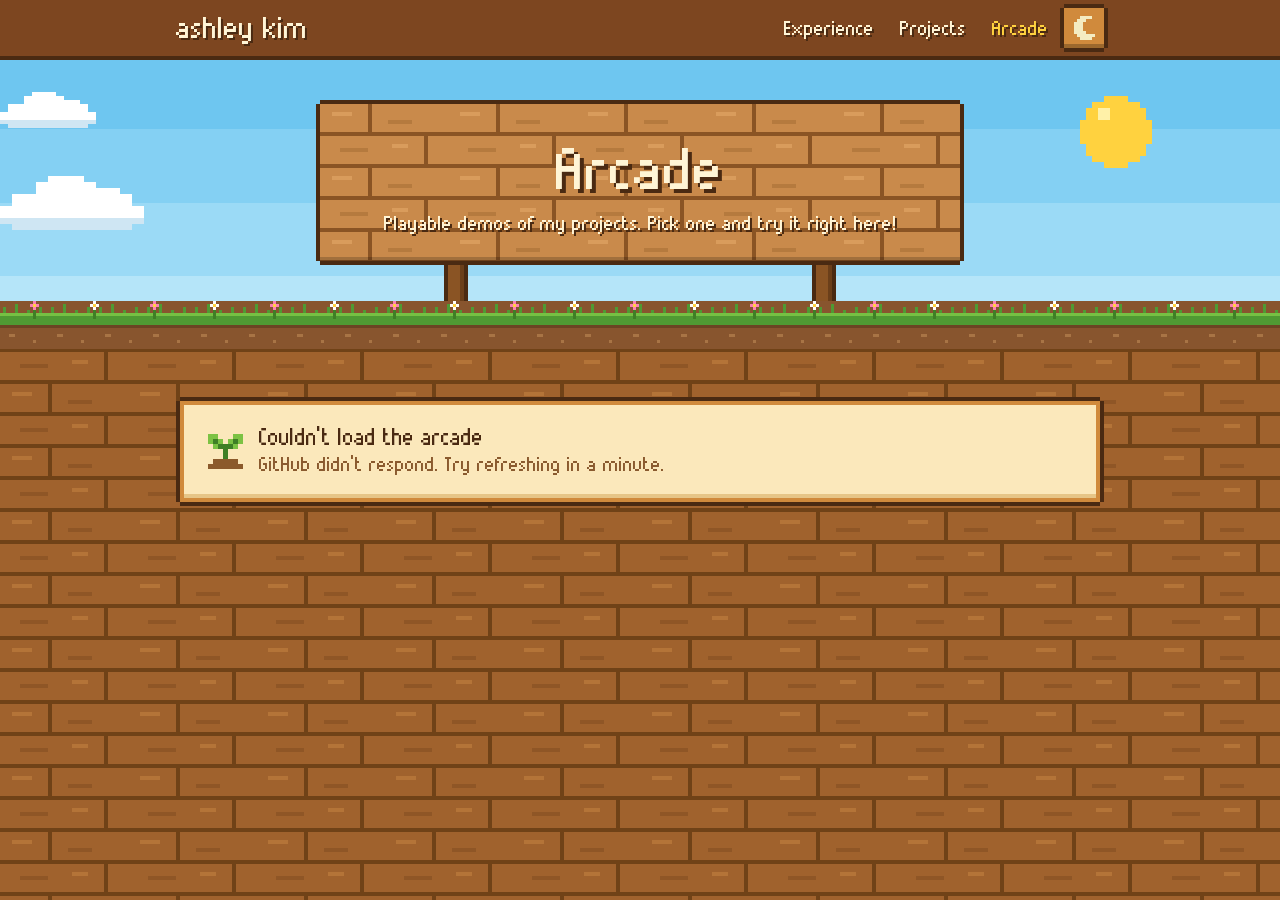
==== arcade.html @ 9846dbec "Move Arcade to its own page with demo widgets - New arcade.html: same pixel scene and background, wi" ====
<!DOCTYPE html>
<html lang="en">
<head>
    <meta charset="utf-8">
    <meta name="viewport" content="width=device-width, initial-scale=1">
    <title>Arcade - Ashley Kim</title>
    <meta name="description" content="Playable demos of Ashley Kim's projects.">
    <link rel="icon" type="image/png" href="avatar.png">
    <script>
        // Pick day/night before first paint: saved choice, else the system setting
        (function () {
            let t = null;
            try { t = localStorage.getItem("theme"); } catch (e) {}
            if (t !== "light" && t !== "dark") t = matchMedia("(prefers-color-scheme: dark)").matches ? "dark" : "light";
            document.documentElement.dataset.theme = t;
        })();
    </script>
    <link rel="stylesheet" href="style.css">
</head>

<body>
    <nav>
        <div class="wrap">
            <a class="logo" href="index.html">ashley kim</a>
            <div class="nav-links">
                <a href="index.html#experience">Experience</a>
                <a href="index.html#projects">Projects</a>
                <a href="arcade.html" aria-current="page">Arcade</a>
            </div>
            <button class="icon-btn" id="theme"></button>
        </div>
    </nav>

    <header class="hero small">
        <div class="stars" aria-hidden="true"></div>
        <div class="orb" aria-hidden="true"></div>
        <div class="cloud c1" aria-hidden="true"></div>
        <div class="cloud c2" aria-hidden="true"></div>
        <div class="wrap hero-inner">
            <div class="sign-col">
                <div class="sign">
                    <h1>Arcade</h1>
                    <p>Playable demos of my projects. Pick one and try it right here!</p>
                </div>
                <div class="posts" aria-hidden="true"></div>
            </div>
        </div>
        <div class="ground" aria-hidden="true"></div>
    </header>

    <section class="page-end">
        <div class="wrap">
            <div class="widgets" id="widgets">
                <div class="panel loading">Loading the arcade...</div>
            </div>
        </div>
    </section>

    <script src="arcade.js"></script>
    <script src="common.js"></script>
    <script>
        let DEMOS = [];
        const youtubeId = u => (String(u).match(/(?:youtube\.com\/(?:watch\?(?:.*&)?v=|embed\/|shorts\/)|youtu\.be\/)([\w-]{11})/) || [])[1];

        // What kind of widget a demo gets: set "type" in arcade.js, or it's worked out from the link
        function kindOf(d) {
            if (["embed", "youtube", "video", "image", "link"].includes(d.type)) return d.type;
            const u = String(d.url);
            if (youtubeId(u)) return "youtube";
            if (/\.(mp4|webm|ogv)([?#]|$)/i.test(u)) return "video";
            if (/\.(gif|png|jpe?g|webp)([?#]|$)/i.test(u)) return "image";
            return "embed";
        }

        const ASPECT_OK = /^\d+(\.\d+)?\s*\/\s*\d+(\.\d+)?$/;

        function stage(d, kind) {
            const url = safeUrl(String(d.url));
            const name = esc(d.title || d.repo);
            switch (kind) {
                case "image":
                    return `<img src="${esc(url)}" alt="${name} demo" loading="lazy">`;
                case "video":
                    return `<video src="${esc(url)}" controls playsinline preload="metadata"
                        ${d.image ? `poster="${esc(safeUrl(String(d.image)))}"` : ""}></video>`;
                case "link": {
                    const poster = d.image ? `style="background-image:url('${esc(encodeURI(safeUrl(String(d.image))))}')"` : "";
                    return `<a class="start" href="${esc(url)}" target="_blank" rel="noopener" ${poster}>
                        ${d.image ? "" : ICONS.bigPlay}<span class="press">Open demo</span></a>`;
                }
                case "youtube":
                    return `<iframe src="https://www.youtube-nocookie.com/embed/${youtubeId(d.url)}" title="${name} demo" loading="lazy"
                        allow="autoplay; fullscreen; picture-in-picture" allowfullscreen></iframe>`;
                default: // a web page or game
                    return `<iframe src="${esc(url)}" title="${name} demo" loading="lazy"
                        allow="autoplay; fullscreen; gamepad; clipboard-write" allowfullscreen></iframe>`;
            }
        }

        function widget(d, i) {
            const kind = kindOf(d);
            const url = safeUrl(String(d.url));
            const aspect = ASPECT_OK.test(String(d.aspect || "")) ? `style="aspect-ratio:${d.aspect}"` : "";
            const canFullscreen = kind === "embed" || kind === "youtube" || kind === "video";
            return `
                <article class="panel widget ${d.wide ? "wide" : ""}" id="${esc(d.id)}" style="--i:${i}">
                    <header class="widget-bar">
                        <h2 class="widget-title">${esc(d.title || d.repo)}</h2>
                        ${canFullscreen ? `<button class="tool" data-fullscreen title="Full screen" aria-label="Full screen">${ICONS.fullscreen}</button>` : ""}
                        <a class="tool" href="${esc(url)}" target="_blank" rel="noopener" title="Open in a new tab" aria-label="Open in a new tab">${ICONS.arrow}</a>
                    </header>
                    <div class="stage ${d.aspect ? "" : "auto-fit"}" ${aspect}>${stage(d, kind)}</div>
                    <div class="widget-body">
                        ${d.description ? `<p>${esc(d.description)}</p>` : ""}
                        ${d.repo ? `<div class="demo-actions">
                            <a class="btn" href="https://github.com/${GH_USER}/${encodeURIComponent(d.repo)}" target="_blank" rel="noopener">View code</a>
                        </div>` : ""}
                    </div>
                </article>`;
        }

        // Games hosted on this site report their height, so the widget fits the game.
        // Demos hosted elsewhere keep the default shape.
        function fitToContent(frame) {
            frame.addEventListener("load", () => {
                try {
                    const body = frame.contentDocument.body;
                    const st = frame.parentElement;
                    const fit = () => {
                        const cs = frame.contentWindow.getComputedStyle(body);
                        st.classList.add("fit");
                        frame.style.height = Math.ceil(body.getBoundingClientRect().height
                            + parseFloat(cs.marginTop) + parseFloat(cs.marginBottom)) + "px";
                    };
                    new ResizeObserver(fit).observe(body);
                    fit();
                } catch (e) { /* hosted elsewhere: can't measure it */ }
            });
        }

        function render(note) {
            const list = $("widgets");
            if (!DEMOS.length) {
                list.innerHTML = `<div class="panel demos-empty">${ICONS.sprout}<div><h3>${note ? "Couldn't load the arcade" : "Demos coming soon!"}</h3>
                    <p>${note || "Playable versions of my projects are growing here."}</p></div></div>`;
                return;
            }
            list.innerHTML = DEMOS.map(widget).join("");
            list.querySelectorAll(".stage.auto-fit > iframe").forEach(fitToContent);
            // Coming from a "Play demo" button: scroll to that demo now that it exists
            if (location.hash) {
                const target = document.getElementById(decodeURIComponent(location.hash.slice(1)));
                if (target) target.scrollIntoView();
            }
        }

        $("widgets").addEventListener("click", e => {
            const btn = e.target.closest("[data-fullscreen]");
            if (!btn) return;
            const st = btn.closest(".widget").querySelector(".stage");
            if (st.requestFullscreen) st.requestFullscreen().catch(() => {});
        });

        loadGitHub()
            .then(({ repos, pinned }) => { DEMOS = buildDemos(repos, pinned); render(); })
            .catch(() => {
                // GitHub didn't answer: still show the demos listed in arcade.js
                DEMOS = buildDemos();
                render(DEMOS.length ? "" : "GitHub didn't respond. Try refreshing in a minute.");
            });
    </script>
</body>
</html>
---- style.css ----
/* Shared styles for index.html and arcade.html */
@font-face {
    font-family: "Munro";
    src: url("munro.ttf") format("truetype");
    font-display: swap;
}

/* ---------- Palette (day) ---------- */
:root {
    --sky1: #6ec6f0; --sky2: #84d0f3; --sky3: #9bdaf6; --sky4: #b5e5f9;
    --paper: #fbe8bb; --paper-light: #fff5d6; --paper-shade: #e6c587;
    --ink: #4a2a12; --muted: #8a5a2e; --outline: #4a2a12;
    --wood-light: #d08a3c; --green: #5aa83a; --green-dark: #3f7f25; --accent: #c8453f;
    --tint: transparent; --cloud-opacity: 1; --stars: none;
    --orb: url("data:image/svg+xml,%3Csvg xmlns='http://www.w3.org/2000/svg' width='12' height='12' shape-rendering='crispEdges'%3E%3Cg fill='%23ffd23f'%3E%3Crect x='4' width='4' height='1'/%3E%3Crect x='2' y='1' width='8' height='1'/%3E%3Crect x='1' y='2' width='10' height='2'/%3E%3Crect y='4' width='12' height='4'/%3E%3Crect x='1' y='8' width='10' height='2'/%3E%3Crect x='2' y='10' width='8' height='1'/%3E%3Crect x='4' y='11' width='4' height='1'/%3E%3C/g%3E%3Crect x='3' y='2' width='2' height='2' fill='%23fff1a8'/%3E%3C/svg%3E");
    --notch: 0 -4px 0 0 var(--outline), 0 4px 0 0 var(--outline), -4px 0 0 0 var(--outline), 4px 0 0 0 var(--outline);
}
/* ---------- Palette (night) ---------- */
:root[data-theme="dark"] {
    --sky1: #141a3f; --sky2: #1b2352; --sky3: #232d66; --sky4: #2d3a7c;
    --paper: #ead3a0; --paper-light: #f3e2b8; --paper-shade: #cfae6e;
    --tint: rgba(16, 18, 52, .5); --cloud-opacity: .3; --stars: block;
    --orb: url("data:image/svg+xml,%3Csvg xmlns='http://www.w3.org/2000/svg' width='12' height='12' shape-rendering='crispEdges'%3E%3Cg fill='%23f4ecc2'%3E%3Crect x='4' width='4' height='1'/%3E%3Crect x='2' y='1' width='8' height='1'/%3E%3Crect x='1' y='2' width='10' height='2'/%3E%3Crect y='4' width='12' height='4'/%3E%3Crect x='1' y='8' width='10' height='2'/%3E%3Crect x='2' y='10' width='8' height='1'/%3E%3Crect x='4' y='11' width='4' height='1'/%3E%3C/g%3E%3Cg fill='%23d6cb98'%3E%3Crect x='6' y='3' width='2' height='2'/%3E%3Crect x='3' y='7' width='2' height='1'/%3E%3Crect x='8' y='8' width='1' height='1'/%3E%3C/g%3E%3C/svg%3E");
}

* { box-sizing: border-box; }
html { scroll-behavior: smooth; }
body {
    margin: 0; color: var(--ink);
    font: 20px/1.35 Munro, monospace;
    -webkit-font-smoothing: none; font-smooth: never;
    background-color: #a0622d;
    background-image:
        linear-gradient(var(--tint), var(--tint)),
        url("data:image/svg+xml,%3Csvg xmlns='http://www.w3.org/2000/svg' width='32' height='16' shape-rendering='crispEdges'%3E%3Crect width='32' height='16' fill='%23a0622d'/%3E%3Cg fill='%23704217'%3E%3Crect y='7' width='32' height='1'/%3E%3Crect y='15' width='32' height='1'/%3E%3Crect x='12' width='1' height='7'/%3E%3Crect x='26' y='8' width='1' height='7'/%3E%3C/g%3E%3Cg fill='%23b47438'%3E%3Crect x='3' y='2' width='5' height='1'/%3E%3Crect x='18' y='10' width='4' height='1'/%3E%3C/g%3E%3Cg fill='%238f5626'%3E%3Crect x='17' y='4' width='6' height='1'/%3E%3Crect x='5' y='11' width='7' height='1'/%3E%3C/g%3E%3C/svg%3E");
    background-size: auto, 128px 64px;
    image-rendering: pixelated;
}
a { color: inherit; }
::selection { background: var(--green); color: var(--paper-light); }
:focus-visible { outline: 4px solid #ffd23f; outline-offset: 4px; }
.wrap { max-width: 960px; margin: 0 auto; padding: 0 16px; }
h1, h2, h3 { font-weight: normal; margin: 0; line-height: 1.1; }
.px { display: inline-block; vertical-align: middle; flex: none; }

/* ---------- Shared pixel pieces ---------- */
.panel {
    background: var(--paper); border: 4px solid var(--wood-light); margin: 4px;
    box-shadow: inset 0 -4px 0 var(--paper-shade), var(--notch);
}
.btn {
    display: inline-flex; align-items: center; gap: 8px; padding: 6px 16px 10px; margin: 4px;
    font: 20px Munro, monospace; color: var(--paper-light); text-decoration: none; cursor: pointer;
    background: var(--wood-light); border: 0; text-shadow: 2px 2px 0 var(--outline);
    box-shadow: inset 0 -4px 0 rgba(0, 0, 0, .25), var(--notch);
    transition: transform .1s steps(2);
}
.btn:hover { transform: translateY(-2px); }
.btn:active { transform: translateY(2px); box-shadow: var(--notch); }
.btn.primary { background: var(--green); }

/* ---------- Nav ---------- */
nav {
    position: sticky; top: 0; z-index: 10; color: var(--paper-light);
    background: #7d4620; box-shadow: 0 4px 0 var(--outline);
}
nav .wrap { display: flex; align-items: center; gap: 16px; height: 56px; }
.logo { text-decoration: none; margin-right: auto; font-size: 30px; text-shadow: 2px 2px 0 var(--outline); }
.nav-links a { text-decoration: none; margin-left: 20px; text-shadow: 2px 2px 0 var(--outline); }
.nav-links a:hover { color: #ffd23f; }
.icon-btn {
    width: 40px; height: 40px; display: grid; place-items: center; cursor: pointer; padding: 0;
    background: var(--wood-light); border: 0; box-shadow: inset 0 -4px 0 rgba(0, 0, 0, .25), var(--notch);
}
.icon-btn:active { transform: translateY(2px); }
@media (max-width: 520px) { .nav-links { display: none; } }

/* ---------- Hero scene ---------- */
.hero {
    position: relative; overflow: hidden;
    background: linear-gradient(var(--sky1) 0 25%, var(--sky2) 25% 50%, var(--sky3) 50% 75%, var(--sky4) 75%);
}
.stars {
    display: var(--stars); position: absolute; inset: 0;
    background: url("data:image/svg+xml,%3Csvg xmlns='http://www.w3.org/2000/svg' width='100' height='60' shape-rendering='crispEdges'%3E%3Cg fill='%23fff6c4'%3E%3Crect x='10' y='8' width='1' height='1'/%3E%3Crect x='37' y='22' width='1' height='1'/%3E%3Crect x='62' y='5' width='1' height='1'/%3E%3Crect x='85' y='30' width='1' height='1'/%3E%3Crect x='20' y='45' width='1' height='1'/%3E%3Crect x='55' y='40' width='1' height='1'/%3E%3Crect x='78' y='12' width='1' height='1'/%3E%3Crect x='5' y='30' width='1' height='1'/%3E%3Crect x='45' y='33' width='1' height='1'/%3E%3C/g%3E%3C/svg%3E") 0 0 / 300px 180px;
    animation: twinkle 2.4s steps(1) infinite;
}
@keyframes twinkle { 50% { opacity: .55; } }
.orb {
    position: absolute; top: 40px; right: 10%; width: 72px; height: 72px;
    background: var(--orb) center / contain no-repeat;
}
.cloud {
    position: absolute; left: 0; width: 96px; height: 40px; opacity: var(--cloud-opacity);
    background: url("data:image/svg+xml,%3Csvg xmlns='http://www.w3.org/2000/svg' width='24' height='10' shape-rendering='crispEdges'%3E%3Cg fill='white'%3E%3Crect x='8' width='6' height='1'/%3E%3Crect x='6' y='1' width='10' height='2'/%3E%3Crect x='15' y='2' width='5' height='2'/%3E%3Crect x='2' y='3' width='20' height='3'/%3E%3Crect y='5' width='24' height='2'/%3E%3C/g%3E%3Cg fill='%23cfe6f3'%3E%3Crect y='7' width='24' height='1'/%3E%3Crect x='2' y='8' width='20' height='1'/%3E%3C/g%3E%3C/svg%3E") center / contain no-repeat;
    animation: drift linear infinite;
}
.cloud.c1 { top: 36px; animation-duration: 70s; animation-delay: -20s; }
.cloud.c2 { top: 120px; width: 144px; height: 60px; animation-duration: 95s; animation-delay: -60s; }
.cloud.c3 { top: 200px; width: 72px; height: 30px; animation-duration: 80s; animation-delay: -45s; }
@keyframes drift { from { transform: translateX(-160px); } to { transform: translateX(100vw); } }

.hero-inner { position: relative; padding-top: 72px; display: flex; flex-direction: column; align-items: center; }
.sign {
    width: min(100%, 640px); padding: 24px; text-align: center; color: var(--paper-light);
    background-color: #c98a4b;
    background-image: url("data:image/svg+xml,%3Csvg xmlns='http://www.w3.org/2000/svg' width='32' height='16' shape-rendering='crispEdges'%3E%3Crect width='32' height='16' fill='%23c98a4b'/%3E%3Cg fill='%238a5424'%3E%3Crect y='7' width='32' height='1'/%3E%3Crect y='15' width='32' height='1'/%3E%3Crect x='12' width='1' height='7'/%3E%3Crect x='26' y='8' width='1' height='7'/%3E%3C/g%3E%3Cg fill='%23d99c5c'%3E%3Crect x='3' y='2' width='5' height='1'/%3E%3Crect x='18' y='10' width='4' height='1'/%3E%3C/g%3E%3Cg fill='%23b57a3e'%3E%3Crect x='17' y='4' width='6' height='1'/%3E%3Crect x='5' y='11' width='7' height='1'/%3E%3C/g%3E%3C/svg%3E");
    background-size: 128px 64px;
    box-shadow: inset 0 -4px 0 rgba(0, 0, 0, .2), var(--notch);
    text-shadow: 2px 2px 0 var(--outline);
}
.sign .eyebrow { color: #ffe9a8; }
.sign h1 { font-size: 60px; margin: 8px 0 20px; text-shadow: 4px 4px 0 var(--outline); }
.sign .btns { display: flex; flex-wrap: wrap; justify-content: center; gap: 8px; text-shadow: none; }
@media (max-width: 520px) { .sign h1 { font-size: 40px; } }
.scene { position: relative; z-index: 1; display: flex; align-items: flex-end; justify-content: center; gap: 16px; width: 100%; }
.sign-col { display: flex; flex-direction: column; align-items: center; width: min(100%, 640px); }
.hero-avatar {
    display: block; width: 250px; height: 250px; flex: none; margin-bottom: -16px;
    image-rendering: pixelated; cursor: pointer;
}
.hero-avatar:hover { animation: hop .4s steps(4); }
@keyframes hop { 50% { transform: translateY(-16px); } }
.posts { position: relative; width: 100%; height: 48px; }
@media (max-width: 860px) {
    .posts { height: 160px; }
    .hero-avatar {
        position: absolute; left: 50%; bottom: 0; width: 160px; height: 160px;
        translate: -50% 0; margin-bottom: -12px;
    }
}
.posts::before, .posts::after {
    content: ""; position: absolute; top: 4px; bottom: 0; width: 16px;
    background: #8a5424; box-shadow: inset -4px 0 0 #6b3f1a, var(--notch);
}
.posts::before { left: 20%; }
.posts::after { right: 20%; }
.ground {
    position: relative; height: 48px;
    background-color: #88552e;
    background-image:
        url("data:image/svg+xml,%3Csvg xmlns='http://www.w3.org/2000/svg' width='40' height='16' shape-rendering='crispEdges'%3E%3Crect x='11' y='3' width='1' height='3' fill='%233f7f25'/%3E%3Cg fill='%23ff7eb6'%3E%3Crect x='10' y='1' width='1' height='1'/%3E%3Crect x='12' y='1' width='1' height='1'/%3E%3Crect x='11' y='0' width='1' height='1'/%3E%3Crect x='11' y='2' width='1' height='1'/%3E%3C/g%3E%3Crect x='11' y='1' width='1' height='1' fill='%23ffd23f'/%3E%3Crect x='31' y='3' width='1' height='3' fill='%233f7f25'/%3E%3Cg fill='%23ffffff'%3E%3Crect x='30' y='1' width='1' height='1'/%3E%3Crect x='32' y='1' width='1' height='1'/%3E%3Crect x='31' y='0' width='1' height='1'/%3E%3Crect x='31' y='2' width='1' height='1'/%3E%3C/g%3E%3Crect x='31' y='1' width='1' height='1' fill='%23ffd23f'/%3E%3C/svg%3E"),
        url("data:image/svg+xml,%3Csvg xmlns='http://www.w3.org/2000/svg' width='16' height='16' shape-rendering='crispEdges'%3E%3Crect y='6' width='16' height='10' fill='%2388552e'/%3E%3Cg fill='%234f9a33'%3E%3Crect y='4' width='16' height='4'/%3E%3Crect x='1' y='2' width='1' height='2'/%3E%3Crect x='5' y='1' width='1' height='3'/%3E%3Crect x='9' y='3' width='1' height='1'/%3E%3Crect x='13' y='2' width='1' height='2'/%3E%3C/g%3E%3Crect y='4' width='16' height='1' fill='%2376c043'/%3E%3Crect y='8' width='16' height='1' fill='%236b4423'/%3E%3Cg fill='%23a87445'%3E%3Crect x='3' y='11' width='2' height='1'/%3E%3Crect x='11' y='13' width='1' height='1'/%3E%3C/g%3E%3C/svg%3E");
    background-size: 120px 48px, 48px 48px;
    background-repeat: repeat-x;
    box-shadow: 0 4px 0 var(--outline);
}

/* ---------- Sections ---------- */
section { padding: 48px 0 16px; scroll-margin-top: 64px; }
.page-end { padding-bottom: 96px; }
section h2 {
    display: inline-block; font-size: 30px; padding: 4px 20px 8px; margin: 0 4px 20px;
    color: var(--paper-light); background: var(--wood-light); text-shadow: 2px 2px 0 var(--outline);
    box-shadow: inset 0 -4px 0 rgba(0, 0, 0, .25), var(--notch);
}

/* Experience journal */
.journal { padding: 20px 24px; }
.journal ul { list-style: none; margin: 0; padding: 0; }
.journal li { display: flex; gap: 16px; align-items: flex-start; padding: 12px 0; }
.journal li + li { border-top: 4px dotted var(--paper-shade); }
.journal h3 { font-size: 30px; }
.journal p { margin: 0; color: var(--muted); }

/* GitHub player card */
.gh-profile { display: flex; flex-wrap: wrap; align-items: center; gap: 20px; padding: 16px 20px; margin-bottom: 20px; }
.gh-profile[hidden] { display: none; }
.avatar {
    width: 80px; height: 80px; image-rendering: pixelated; display: block;
    border: 4px solid var(--paper-light); box-shadow: var(--notch);
}
.gh-who { flex: 1 1 200px; }
.gh-who a { font-size: 30px; text-decoration: none; }
.gh-who a:hover { color: var(--accent); }
.gh-who p { margin: 0; color: var(--muted); }
.stats { display: flex; flex-wrap: wrap; gap: 20px; }
.stat { display: flex; align-items: center; gap: 8px; }
.stat strong { font-weight: normal; font-size: 30px; display: block; line-height: 1; }
.stat span { color: var(--muted); }

/* Language energy bar */
.lang-bar {
    display: flex; gap: 4px; height: 24px; padding: 4px; margin: 4px 4px 20px;
    background: var(--outline); box-shadow: var(--notch);
}
.lang-bar button {
    border: 0; padding: 0; cursor: pointer; min-width: 8px; background: var(--c);
    box-shadow: inset 0 -4px 0 rgba(0, 0, 0, .25), inset 0 4px 0 rgba(255, 255, 255, .25);
}
.lang-bar.filtering button:not(.on) { opacity: .3; }

/* Controls */
.controls { display: flex; flex-wrap: wrap; gap: 12px; align-items: center; margin-bottom: 20px; }
.chips { display: flex; flex-wrap: wrap; gap: 8px; flex: 1 1 100%; }
.chip { font-size: 20px; padding: 4px 12px 8px; }
.chip[aria-pressed="true"] { background: var(--green); }
.chip small { font-size: 20px; color: #ffe9a8; }
.swatch { width: 12px; height: 12px; background: var(--c, #8b8b8b); box-shadow: 0 0 0 2px var(--outline); display: inline-block; }
.search, .sort {
    height: 44px; margin: 4px; padding: 0 12px; border: 0; border-radius: 0;
    font: 20px Munro, monospace; color: var(--ink); background-color: var(--paper-light);
    box-shadow: inset 0 4px 0 var(--paper-shade), var(--notch);
}
.search { flex: 1 1 220px; min-width: 0; }
.search::placeholder { color: var(--muted); }
.sort {
    appearance: none; -webkit-appearance: none; padding-right: 36px; cursor: pointer;
    background-image: url("data:image/svg+xml,%3Csvg xmlns='http://www.w3.org/2000/svg' width='5' height='3' shape-rendering='crispEdges'%3E%3Cg fill='%234a2a12'%3E%3Crect width='5' height='1'/%3E%3Crect x='1' y='1' width='3' height='1'/%3E%3Crect x='2' y='2' width='1' height='1'/%3E%3C/g%3E%3C/svg%3E");
    background-repeat: no-repeat; background-position: right 12px center; background-size: 15px 9px;
}

/* Project cards */
.repos { display: grid; grid-template-columns: repeat(auto-fill, minmax(260px, 1fr)); gap: 16px; }
.repo {
    position: relative; display: flex; flex-direction: column; padding: 14px 16px; text-decoration: none;
    transition: transform .12s steps(2), background-color .12s steps(2);
    animation: pop .3s steps(3) both; animation-delay: calc(var(--i) * 60ms);
}
.repo:hover { transform: translateY(-4px); background-color: var(--paper-light); }
.repo.pinned { border-color: #e8b84a; }
.pin-badge {
    align-self: flex-start; display: inline-flex; align-items: center; gap: 6px;
    margin: -4px 0 8px; color: var(--accent);
}
.repo-top { display: flex; justify-content: space-between; gap: 8px; align-items: flex-start; }
.repo-name { font-size: 30px; line-height: 1; color: var(--accent); word-break: break-word; text-decoration: none; }
.repo-name::after { content: ""; position: absolute; inset: 0; } /* whole card opens the repo */
.repo .play { position: relative; z-index: 1; align-self: flex-start; margin: 0 4px 12px; padding: 4px 12px 8px; }

.repo:hover .repo-top .px { transform: translate(3px, -3px); color: var(--accent); }
.desc { color: var(--ink); margin: 8px 0 12px; flex: 1; }
.desc.none { color: var(--muted); }
.topics { display: flex; flex-wrap: wrap; gap: 8px; margin: 0 0 12px 4px; }
.topics span { padding: 0 8px 2px; color: var(--paper-light); background: var(--green-dark); box-shadow: var(--notch); }
.meta { display: flex; flex-wrap: wrap; gap: 6px 16px; color: var(--muted); align-items: center; }
.meta span { display: inline-flex; align-items: center; gap: 8px; }
@keyframes pop { from { opacity: 0; transform: translateY(12px); } }

.more { display: flex; margin: 28px auto 0; }
.more[hidden] { display: none; }
.empty, .error { grid-column: 1 / -1; text-align: center; padding: 24px; }
.loading { grid-column: 1 / -1; text-align: center; padding: 24px; animation: blink 1s steps(1) infinite; }
@keyframes blink { 50% { opacity: .4; } }

@media (prefers-reduced-motion: reduce) {
    *, *::before, *::after { animation: none !important; transition: none !important; scroll-behavior: auto !important; }
}

/* ---------- Nav: current page ---------- */
.nav-links a[aria-current="page"] { color: #ffd23f; }

/* ---------- Small hero (arcade page) ---------- */
.hero.small .hero-inner { padding-top: 48px; }
.hero.small .sign h1 { margin-bottom: 8px; }
.hero.small .sign p { margin: 0; }
.hero.small .posts { height: 40px; }

/* ---------- Arcade widgets ---------- */
.widgets { display: grid; grid-template-columns: repeat(auto-fit, minmax(min(100%, 440px), 1fr)); gap: 20px; }
.widget {
    display: flex; flex-direction: column; padding: 0; scroll-margin-top: 88px;
    animation: pop .3s steps(3) both; animation-delay: calc(var(--i) * 60ms);
}
.widget.wide { grid-column: 1 / -1; }
.widget:target { border-color: #ffd23f; animation: flash .8s steps(1) 3; }
@keyframes flash { 50% { border-color: var(--wood-light); } }
.widget-bar {
    display: flex; align-items: center; gap: 4px; padding: 4px 4px 8px 12px;
    background: var(--wood-light); color: var(--paper-light); text-shadow: 2px 2px 0 var(--outline);
    box-shadow: inset 0 -4px 0 rgba(0, 0, 0, .2);
}
.widget-title {
    flex: 1; min-width: 0; font-size: 30px; line-height: 1; overflow-wrap: anywhere;
    display: block; margin: 0; padding: 0; background: none; box-shadow: none; color: inherit;
}
.tool {
    width: 36px; height: 36px; margin: 4px; padding: 0; display: grid; place-items: center; flex: none;
    color: var(--paper-light); background: #a8692c; border: 0; cursor: pointer; text-decoration: none;
    box-shadow: inset 0 -4px 0 rgba(0, 0, 0, .25), var(--notch);
}
.tool:hover { color: #ffd23f; }
.tool:active { transform: translateY(2px); }
.stage {
    position: relative; overflow: hidden; aspect-ratio: 16 / 9; margin: 16px 16px 0;
    background: #241b33; box-shadow: var(--notch);
}
.stage > iframe, .stage > video, .stage > img {
    position: absolute; inset: 0; width: 100%; height: 100%; border: 0; display: block;
}
.stage > img, .stage > video { object-fit: contain; background: #241b33; }
.stage:fullscreen { margin: 0; aspect-ratio: auto; box-shadow: none; }
.stage.fit { aspect-ratio: auto; }
.stage.fit > iframe { position: static; }
.stage:fullscreen > iframe { position: absolute; height: 100% !important; }
.start {
    position: absolute; inset: 0; width: 100%; padding: 0; border: 0; cursor: pointer;
    display: grid; place-content: center; justify-items: center; gap: 12px; text-decoration: none;
    color: #fff5d6; font: 30px Munro, monospace; text-shadow: 2px 2px 0 #000;
    background: #241b33 center / cover no-repeat;
}
.start::before { content: ""; position: absolute; inset: 0; background: rgba(20, 14, 30, .45); }
.start > * { position: relative; }
.start .px { transition: transform .12s steps(2); }
.start:hover .px { transform: translateY(-4px); }
.press { animation: blink 1s steps(1) infinite; }
.widget-body { padding: 12px 16px 16px; display: flex; flex-direction: column; flex: 1; }
.widget-body p { margin: 0 0 8px; flex: 1; }
.widget-body .demo-actions { display: flex; flex-wrap: wrap; gap: 8px; }
.demos-empty { grid-column: 1 / -1; display: flex; align-items: center; gap: 16px; padding: 20px 24px; }
.demos-empty p { margin: 0; color: var(--muted); }
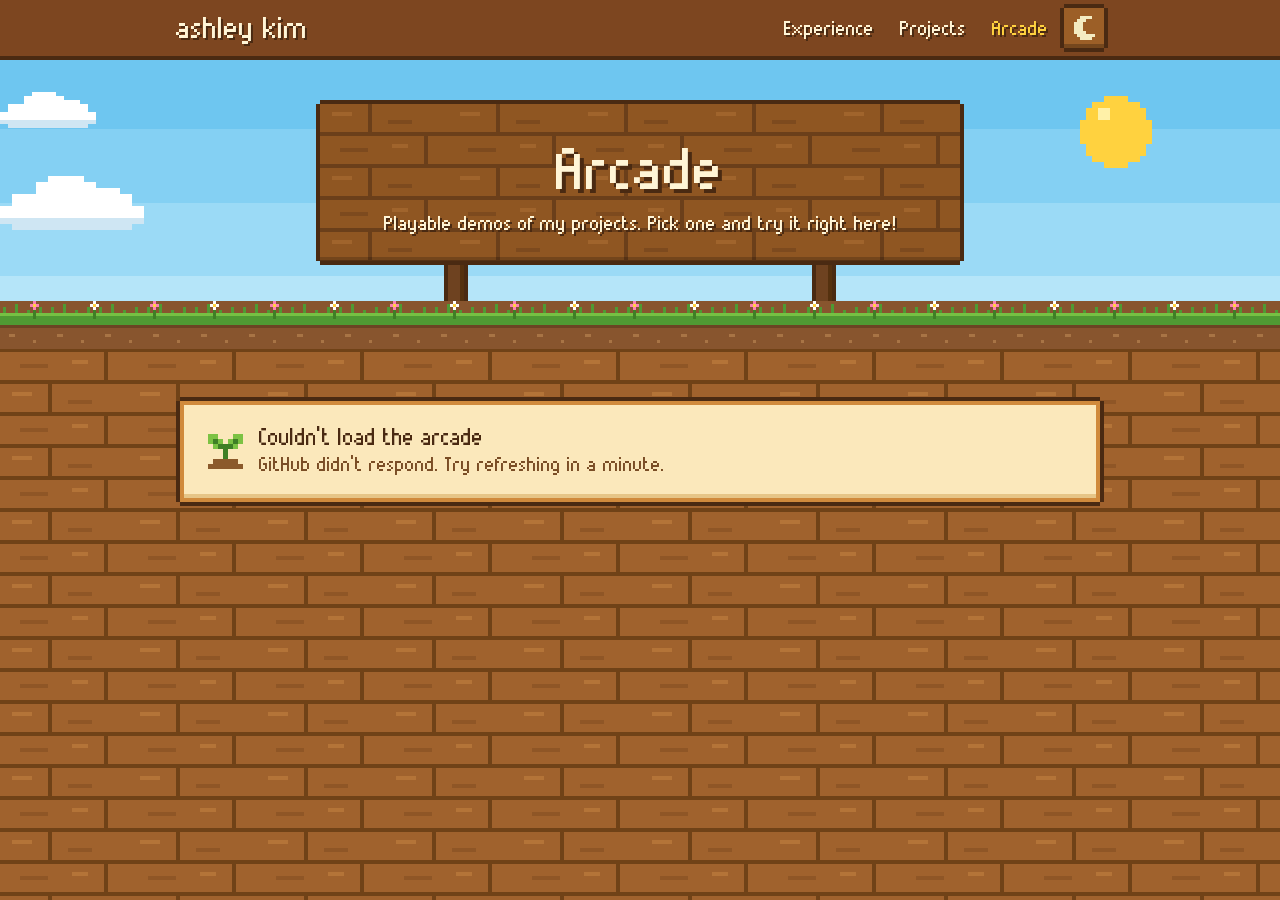
==== commit 31d59d57: "Apply site review: simpler projects, phone menu, contrast, previews - Projects: hand-picked grid of " ====
--- a/arcade.html
+++ b/arcade.html
@@ -6,6 +6,17 @@
     <title>Arcade - Ashley Kim</title>
     <meta name="description" content="Playable demos of Ashley Kim's projects.">
     <link rel="icon" type="image/png" href="avatar.png">
+    <!-- Link preview card (LinkedIn, Discord, iMessage, ...) -->
+    <meta property="og:type" content="website">
+    <meta property="og:site_name" content="Ashley Kim">
+    <meta property="og:title" content="Arcade - Ashley Kim">
+    <meta property="og:description" content="Playable demos of Ashley Kim's projects, right in the browser.">
+    <meta property="og:url" content="https://ashleykimm.github.io/arcade">
+    <meta property="og:image" content="https://ashleykimm.github.io/images/og-card.png">
+    <meta property="og:image:width" content="1200">
+    <meta property="og:image:height" content="630">
+    <meta property="og:image:alt" content="Pixel-art Ashley next to a wooden sign reading Ashley Kim">
+    <meta name="twitter:card" content="summary_large_image">
     <script>
         // Pick day/night before first paint: saved choice, else the system setting
         (function () {
@@ -21,12 +32,13 @@
 <body>
     <nav>
         <div class="wrap">
-            <a class="logo" href="index.html">ashley kim</a>
-            <div class="nav-links">
-                <a href="index.html#experience">Experience</a>
-                <a href="index.html#projects">Projects</a>
-                <a href="arcade.html" aria-current="page">Arcade</a>
+            <a class="logo" href="./" data-page="home">ashley kim</a>
+            <div class="nav-links" id="nav-links">
+                <a href="./" data-page="home" data-target="experience">Experience</a>
+                <a href="./" data-page="home" data-target="projects">Projects</a>
+                <a href="arcade" data-page="arcade" aria-current="page">Arcade</a>
             </div>
+            <button class="icon-btn menu-btn" id="menu" aria-label="Menu" aria-expanded="false" aria-controls="nav-links"></button>
             <button class="icon-btn" id="theme"></button>
         </div>
     </nav>
@@ -113,7 +125,7 @@
                     <div class="widget-body">
                         ${d.description ? `<p>${esc(d.description)}</p>` : ""}
                         ${d.repo ? `<div class="demo-actions">
-                            <a class="btn" href="https://github.com/${GH_USER}/${encodeURIComponent(d.repo)}" target="_blank" rel="noopener">View code</a>
+                            <a class="btn" href="https://github.com/${GH_USER}/${encodeURIComponent(d.repo)}" target="_blank" rel="noopener">View repo</a>
                         </div>` : ""}
                     </div>
                 </article>`;
@@ -147,11 +159,7 @@
             }
             list.innerHTML = DEMOS.map(widget).join("");
             list.querySelectorAll(".stage.auto-fit > iframe").forEach(fitToContent);
-            // Coming from a "Play demo" button: scroll to that demo now that it exists
-            if (location.hash) {
-                const target = document.getElementById(decodeURIComponent(location.hash.slice(1)));
-                if (target) target.scrollIntoView();
-            }
+            jumpToPending(); // coming from a "Play demo" button: scroll to that game
         }
 
         $("widgets").addEventListener("click", e => {
--- a/style.css
+++ b/style.css
@@ -9,8 +9,10 @@
 :root {
     --sky1: #6ec6f0; --sky2: #84d0f3; --sky3: #9bdaf6; --sky4: #b5e5f9;
     --paper: #fbe8bb; --paper-light: #fff5d6; --paper-shade: #e6c587;
-    --ink: #4a2a12; --muted: #8a5a2e; --outline: #4a2a12;
+    --ink: #4a2a12; --muted: #7a4d25; --outline: #4a2a12;
     --wood-light: #d08a3c; --green: #5aa83a; --green-dark: #3f7f25; --accent: #c8453f;
+    /* Behind light text: dark enough for 4.5:1 contrast with the cream text */
+    --wood: #9c5f27; --green-btn: #3d7a24;
     --tint: transparent; --cloud-opacity: 1; --stars: none;
     --orb: url("data:image/svg+xml,%3Csvg xmlns='http://www.w3.org/2000/svg' width='12' height='12' shape-rendering='crispEdges'%3E%3Cg fill='%23ffd23f'%3E%3Crect x='4' width='4' height='1'/%3E%3Crect x='2' y='1' width='8' height='1'/%3E%3Crect x='1' y='2' width='10' height='2'/%3E%3Crect y='4' width='12' height='4'/%3E%3Crect x='1' y='8' width='10' height='2'/%3E%3Crect x='2' y='10' width='8' height='1'/%3E%3Crect x='4' y='11' width='4' height='1'/%3E%3C/g%3E%3Crect x='3' y='2' width='2' height='2' fill='%23fff1a8'/%3E%3C/svg%3E");
     --notch: 0 -4px 0 0 var(--outline), 0 4px 0 0 var(--outline), -4px 0 0 0 var(--outline), 4px 0 0 0 var(--outline);
@@ -51,13 +53,13 @@
 .btn {
     display: inline-flex; align-items: center; gap: 8px; padding: 6px 16px 10px; margin: 4px;
     font: 20px Munro, monospace; color: var(--paper-light); text-decoration: none; cursor: pointer;
-    background: var(--wood-light); border: 0; text-shadow: 2px 2px 0 var(--outline);
+    background: var(--wood); border: 0; text-shadow: 2px 2px 0 var(--outline);
     box-shadow: inset 0 -4px 0 rgba(0, 0, 0, .25), var(--notch);
     transition: transform .1s steps(2);
 }
 .btn:hover { transform: translateY(-2px); }
 .btn:active { transform: translateY(2px); box-shadow: var(--notch); }
-.btn.primary { background: var(--green); }
+.btn.primary { background: var(--green-btn); }
 
 /* ---------- Nav ---------- */
 nav {
@@ -70,22 +72,56 @@
 .nav-links a:hover { color: #ffd23f; }
 .icon-btn {
     width: 40px; height: 40px; display: grid; place-items: center; cursor: pointer; padding: 0;
-    background: var(--wood-light); border: 0; box-shadow: inset 0 -4px 0 rgba(0, 0, 0, .25), var(--notch);
+    color: var(--paper-light); background: var(--wood); border: 0; box-shadow: inset 0 -4px 0 rgba(0, 0, 0, .25), var(--notch);
 }
 .icon-btn:active { transform: translateY(2px); }
-@media (max-width: 520px) { .nav-links { display: none; } }
+.menu-btn { display: none; }
+@media (max-width: 520px) {
+    .nav-links { display: none; }
+    .menu-btn { display: grid; }
+    /* The menu opens as a wooden panel under the bar */
+    nav.open .nav-links {
+        display: flex; flex-direction: column; position: absolute; top: calc(100% + 4px); left: 16px; right: 16px;
+        padding: 4px 16px 8px; background: #7d4620; box-shadow: var(--notch);
+    }
+    nav.open .nav-links a { margin: 0; padding: 10px 0; }
+    nav.open .nav-links a + a { border-top: 4px dotted rgba(255, 245, 214, .25); }
+}
 
 /* ---------- Hero scene ---------- */
 .hero {
     position: relative; overflow: hidden;
     background: linear-gradient(var(--sky1) 0 25%, var(--sky2) 25% 50%, var(--sky3) 50% 75%, var(--sky4) 75%);
 }
-.stars {
-    display: var(--stars); position: absolute; inset: 0;
-    background: url("data:image/svg+xml,%3Csvg xmlns='http://www.w3.org/2000/svg' width='100' height='60' shape-rendering='crispEdges'%3E%3Cg fill='%23fff6c4'%3E%3Crect x='10' y='8' width='1' height='1'/%3E%3Crect x='37' y='22' width='1' height='1'/%3E%3Crect x='62' y='5' width='1' height='1'/%3E%3Crect x='85' y='30' width='1' height='1'/%3E%3Crect x='20' y='45' width='1' height='1'/%3E%3Crect x='55' y='40' width='1' height='1'/%3E%3Crect x='78' y='12' width='1' height='1'/%3E%3Crect x='5' y='30' width='1' height='1'/%3E%3Crect x='45' y='33' width='1' height='1'/%3E%3C/g%3E%3C/svg%3E") 0 0 / 300px 180px;
-    animation: twinkle 2.4s steps(1) infinite;
-}
-@keyframes twinkle { 50% { opacity: .55; } }
+.stars { display: var(--stars); position: absolute; inset: 0; overflow: hidden; pointer-events: none; }
+/* Each star twinkles on its own timer (set in common.js); big ones flash a plus-shaped sparkle */
+.star {
+    position: absolute; width: 3px; height: 3px; background: #fff6c4;
+    animation: twinkle var(--dur, 4s) steps(1) infinite; animation-delay: var(--delay, 0s);
+}
+.star.big { width: 4px; height: 4px; animation-name: sparkle; }
+@keyframes twinkle { 0%, 100% { opacity: .9; } 35% { opacity: .35; } 55% { opacity: 1; } 70% { opacity: .6; } }
+@keyframes sparkle {
+    0%, 100% { opacity: .8; box-shadow: none; }
+    40% { opacity: .4; box-shadow: none; }
+    50% { opacity: 1; box-shadow: 4px 0 #fff6c4, -4px 0 #fff6c4, 0 4px #fff6c4, 0 -4px #fff6c4; }
+    55% { opacity: 1; box-shadow: 4px 0 #fff6c4, -4px 0 #fff6c4, 0 4px #fff6c4, 0 -4px #fff6c4,
+                                  8px 0 rgba(255,246,196,.5), -8px 0 rgba(255,246,196,.5), 0 8px rgba(255,246,196,.5), 0 -8px rgba(255,246,196,.5); }
+    62% { opacity: 1; box-shadow: none; }
+}
+/* Shooting star: a pixel streak with a stepped tail, brightest at the head */
+.shooting {
+    position: absolute; width: 160px; height: 4px; transform-origin: right center;
+    background: linear-gradient(to right, transparent 0 20%, rgba(255, 246, 196, .3) 20% 45%,
+                                rgba(255, 246, 196, .65) 45% 70%, #fffbe6 70%);
+    box-shadow: 0 0 6px rgba(255, 246, 196, .6);
+    animation: shoot 1.1s ease-in forwards;
+}
+@keyframes shoot {
+    from { transform: translate(0, 0) rotate(var(--a)); opacity: 1; }
+    80% { opacity: 1; }
+    to { transform: translate(var(--dx), var(--dy)) rotate(var(--a)); opacity: 0; }
+}
 .orb {
     position: absolute; top: 40px; right: 10%; width: 72px; height: 72px;
     background: var(--orb) center / contain no-repeat;
@@ -103,8 +139,8 @@
 .hero-inner { position: relative; padding-top: 72px; display: flex; flex-direction: column; align-items: center; }
 .sign {
     width: min(100%, 640px); padding: 24px; text-align: center; color: var(--paper-light);
-    background-color: #c98a4b;
-    background-image: url("data:image/svg+xml,%3Csvg xmlns='http://www.w3.org/2000/svg' width='32' height='16' shape-rendering='crispEdges'%3E%3Crect width='32' height='16' fill='%23c98a4b'/%3E%3Cg fill='%238a5424'%3E%3Crect y='7' width='32' height='1'/%3E%3Crect y='15' width='32' height='1'/%3E%3Crect x='12' width='1' height='7'/%3E%3Crect x='26' y='8' width='1' height='7'/%3E%3C/g%3E%3Cg fill='%23d99c5c'%3E%3Crect x='3' y='2' width='5' height='1'/%3E%3Crect x='18' y='10' width='4' height='1'/%3E%3C/g%3E%3Cg fill='%23b57a3e'%3E%3Crect x='17' y='4' width='6' height='1'/%3E%3Crect x='5' y='11' width='7' height='1'/%3E%3C/g%3E%3C/svg%3E");
+    background-color: #8f5622;
+    background-image: url("data:image/svg+xml,%3Csvg xmlns='http://www.w3.org/2000/svg' width='32' height='16' shape-rendering='crispEdges'%3E%3Crect width='32' height='16' fill='%238f5622'/%3E%3Cg fill='%236b3f1a'%3E%3Crect y='7' width='32' height='1'/%3E%3Crect y='15' width='32' height='1'/%3E%3Crect x='12' width='1' height='7'/%3E%3Crect x='26' y='8' width='1' height='7'/%3E%3C/g%3E%3Cg fill='%23a0642c'%3E%3Crect x='3' y='2' width='5' height='1'/%3E%3Crect x='18' y='10' width='4' height='1'/%3E%3C/g%3E%3Cg fill='%237d4a1e'%3E%3Crect x='17' y='4' width='6' height='1'/%3E%3Crect x='5' y='11' width='7' height='1'/%3E%3C/g%3E%3C/svg%3E");
     background-size: 128px 64px;
     box-shadow: inset 0 -4px 0 rgba(0, 0, 0, .2), var(--notch);
     text-shadow: 2px 2px 0 var(--outline);
@@ -112,14 +148,23 @@
 .sign .eyebrow { color: #ffe9a8; }
 .sign h1 { font-size: 60px; margin: 8px 0 20px; text-shadow: 4px 4px 0 var(--outline); }
 .sign .btns { display: flex; flex-wrap: wrap; justify-content: center; gap: 8px; text-shadow: none; }
-@media (max-width: 520px) { .sign h1 { font-size: 40px; } }
+@media (max-width: 520px) {
+    .sign h1 { font-size: 40px; }
+    /* "See my projects" on its own row, GitHub / LinkedIn / Email side by side under it */
+    .sign .btns { display: grid; grid-template-columns: repeat(3, 1fr); gap: 0; }
+    .sign .btns .btn { justify-content: center; padding-left: 4px; padding-right: 4px; min-width: 0; }
+    .sign .btns .btn.primary { grid-column: 1 / -1; }
+}
 .scene { position: relative; z-index: 1; display: flex; align-items: flex-end; justify-content: center; gap: 16px; width: 100%; }
 .sign-col { display: flex; flex-direction: column; align-items: center; width: min(100%, 640px); }
-.hero-avatar {
-    display: block; width: 250px; height: 250px; flex: none; margin-bottom: -16px;
-    image-rendering: pixelated; cursor: pointer;
-}
-.hero-avatar:hover { animation: hop .4s steps(4); }
+/* The box stays put and catches the hover; only the picture inside hops,
+   so the mouse doesn't slip off mid-jump and make it stutter. Not clickable. */
+.hero-avatar { display: block; width: 250px; height: 250px; flex: none; margin-bottom: -16px; cursor: default; }
+.hero-avatar img {
+    display: block; width: 100%; height: 100%;
+    image-rendering: pixelated; user-select: none; -webkit-user-drag: none;
+}
+.hero-avatar:hover img { animation: hop .5s steps(4) infinite; } /* keeps hopping while hovered */
 @keyframes hop { 50% { transform: translateY(-16px); } }
 .posts { position: relative; width: 100%; height: 48px; }
 @media (max-width: 860px) {
@@ -131,7 +176,7 @@
 }
 .posts::before, .posts::after {
     content: ""; position: absolute; top: 4px; bottom: 0; width: 16px;
-    background: #8a5424; box-shadow: inset -4px 0 0 #6b3f1a, var(--notch);
+    background: #6e4220; box-shadow: inset -4px 0 0 #55310f, var(--notch);
 }
 .posts::before { left: 20%; }
 .posts::after { right: 20%; }
@@ -151,17 +196,27 @@
 .page-end { padding-bottom: 96px; }
 section h2 {
     display: inline-block; font-size: 30px; padding: 4px 20px 8px; margin: 0 4px 20px;
-    color: var(--paper-light); background: var(--wood-light); text-shadow: 2px 2px 0 var(--outline);
+    color: var(--paper-light); background: var(--wood); text-shadow: 2px 2px 0 var(--outline);
     box-shadow: inset 0 -4px 0 rgba(0, 0, 0, .25), var(--notch);
 }
 
 /* Experience journal */
 .journal { padding: 20px 24px; }
-.journal ul { list-style: none; margin: 0; padding: 0; }
-.journal li { display: flex; gap: 16px; align-items: flex-start; padding: 12px 0; }
-.journal li + li { border-top: 4px dotted var(--paper-shade); }
+.journal > ul { list-style: none; margin: 0; padding: 0; }
+.journal > ul > li { display: flex; gap: 20px; align-items: flex-start; padding: 16px 0; }
+/* Company logos: 24x24 pixel art shown at 3x, in the site's notched pixel frame */
+.logo-tile { width: 72px; height: 72px; flex: none; margin: 4px; image-rendering: pixelated; box-shadow: var(--notch); }
+.journal > ul > li + li { border-top: 4px dotted var(--paper-shade); }
 .journal h3 { font-size: 30px; }
 .journal p { margin: 0; color: var(--muted); }
+.job { flex: 1; min-width: 0; }
+.role { margin-top: 6px; }
+.role + .role { margin-top: 14px; }
+.role-head { display: flex; flex-wrap: wrap; justify-content: space-between; gap: 0 16px; }
+.journal .role-title { color: var(--ink); }
+.dates { color: var(--muted); }
+.tools { list-style: none; display: flex; flex-wrap: wrap; gap: 8px; margin: 8px 0 0 4px; padding: 0; }
+.tools li { padding: 0 8px 2px; color: var(--paper-light); background: var(--green-dark); box-shadow: var(--notch); }
 
 /* GitHub player card */
 .gh-profile { display: flex; flex-wrap: wrap; align-items: center; gap: 20px; padding: 16px 20px; margin-bottom: 20px; }
@@ -174,41 +229,9 @@
 .gh-who a { font-size: 30px; text-decoration: none; }
 .gh-who a:hover { color: var(--accent); }
 .gh-who p { margin: 0; color: var(--muted); }
-.stats { display: flex; flex-wrap: wrap; gap: 20px; }
-.stat { display: flex; align-items: center; gap: 8px; }
-.stat strong { font-weight: normal; font-size: 30px; display: block; line-height: 1; }
-.stat span { color: var(--muted); }
-
-/* Language energy bar */
-.lang-bar {
-    display: flex; gap: 4px; height: 24px; padding: 4px; margin: 4px 4px 20px;
-    background: var(--outline); box-shadow: var(--notch);
-}
-.lang-bar button {
-    border: 0; padding: 0; cursor: pointer; min-width: 8px; background: var(--c);
-    box-shadow: inset 0 -4px 0 rgba(0, 0, 0, .25), inset 0 4px 0 rgba(255, 255, 255, .25);
-}
-.lang-bar.filtering button:not(.on) { opacity: .3; }
-
-/* Controls */
-.controls { display: flex; flex-wrap: wrap; gap: 12px; align-items: center; margin-bottom: 20px; }
-.chips { display: flex; flex-wrap: wrap; gap: 8px; flex: 1 1 100%; }
-.chip { font-size: 20px; padding: 4px 12px 8px; }
-.chip[aria-pressed="true"] { background: var(--green); }
-.chip small { font-size: 20px; color: #ffe9a8; }
+
 .swatch { width: 12px; height: 12px; background: var(--c, #8b8b8b); box-shadow: 0 0 0 2px var(--outline); display: inline-block; }
-.search, .sort {
-    height: 44px; margin: 4px; padding: 0 12px; border: 0; border-radius: 0;
-    font: 20px Munro, monospace; color: var(--ink); background-color: var(--paper-light);
-    box-shadow: inset 0 4px 0 var(--paper-shade), var(--notch);
-}
-.search { flex: 1 1 220px; min-width: 0; }
-.search::placeholder { color: var(--muted); }
-.sort {
-    appearance: none; -webkit-appearance: none; padding-right: 36px; cursor: pointer;
-    background-image: url("data:image/svg+xml,%3Csvg xmlns='http://www.w3.org/2000/svg' width='5' height='3' shape-rendering='crispEdges'%3E%3Cg fill='%234a2a12'%3E%3Crect width='5' height='1'/%3E%3Crect x='1' y='1' width='3' height='1'/%3E%3Crect x='2' y='2' width='1' height='1'/%3E%3C/g%3E%3C/svg%3E");
-    background-repeat: no-repeat; background-position: right 12px center; background-size: 15px 9px;
-}
+.stat { display: flex; align-items: center; gap: 8px; color: var(--muted); }
 
 /* Project cards */
 .repos { display: grid; grid-template-columns: repeat(auto-fill, minmax(260px, 1fr)); gap: 16px; }
@@ -218,11 +241,6 @@
     animation: pop .3s steps(3) both; animation-delay: calc(var(--i) * 60ms);
 }
 .repo:hover { transform: translateY(-4px); background-color: var(--paper-light); }
-.repo.pinned { border-color: #e8b84a; }
-.pin-badge {
-    align-self: flex-start; display: inline-flex; align-items: center; gap: 6px;
-    margin: -4px 0 8px; color: var(--accent);
-}
 .repo-top { display: flex; justify-content: space-between; gap: 8px; align-items: flex-start; }
 .repo-name { font-size: 30px; line-height: 1; color: var(--accent); word-break: break-word; text-decoration: none; }
 .repo-name::after { content: ""; position: absolute; inset: 0; } /* whole card opens the repo */
@@ -237,8 +255,7 @@
 .meta span { display: inline-flex; align-items: center; gap: 8px; }
 @keyframes pop { from { opacity: 0; transform: translateY(12px); } }
 
-.more { display: flex; margin: 28px auto 0; }
-.more[hidden] { display: none; }
+.more { display: flex; width: fit-content; margin: 28px auto 0; }
 .empty, .error { grid-column: 1 / -1; text-align: center; padding: 24px; }
 .loading { grid-column: 1 / -1; text-align: center; padding: 24px; animation: blink 1s steps(1) infinite; }
 @keyframes blink { 50% { opacity: .4; } }
@@ -257,7 +274,7 @@
 .hero.small .posts { height: 40px; }
 
 /* ---------- Arcade widgets ---------- */
-.widgets { display: grid; grid-template-columns: repeat(auto-fit, minmax(min(100%, 440px), 1fr)); gap: 20px; }
+.widgets { display: grid; grid-template-columns: 1fr; gap: 24px; } /* one demo per row */
 .widget {
     display: flex; flex-direction: column; padding: 0; scroll-margin-top: 88px;
     animation: pop .3s steps(3) both; animation-delay: calc(var(--i) * 60ms);
@@ -267,7 +284,7 @@
 @keyframes flash { 50% { border-color: var(--wood-light); } }
 .widget-bar {
     display: flex; align-items: center; gap: 4px; padding: 4px 4px 8px 12px;
-    background: var(--wood-light); color: var(--paper-light); text-shadow: 2px 2px 0 var(--outline);
+    background: var(--wood); color: var(--paper-light); text-shadow: 2px 2px 0 var(--outline);
     box-shadow: inset 0 -4px 0 rgba(0, 0, 0, .2);
 }
 .widget-title {
@@ -309,3 +326,28 @@
 .widget-body .demo-actions { display: flex; flex-wrap: wrap; gap: 8px; }
 .demos-empty { grid-column: 1 / -1; display: flex; align-items: center; gap: 16px; padding: 20px 24px; }
 .demos-empty p { margin: 0; color: var(--muted); }
+
+/* ---------- Daytime birds (spawned by common.js) ---------- */
+.birds { position: absolute; inset: 0; overflow: hidden; pointer-events: none; }
+:root[data-theme="dark"] .birds { display: none; } /* no birds at night, even ones mid-flight */
+.bird { position: absolute; left: 0; width: 36px; height: 20px; animation: fly var(--dur, 16s) linear both; }
+.bird.to-left { animation-name: fly-left; }
+.bird > i {
+    display: block; width: 100%; height: 100%; image-rendering: pixelated;
+    background: url("data:image/svg+xml,%3Csvg xmlns='http://www.w3.org/2000/svg' width='18' height='5' shape-rendering='crispEdges'%3E%3Cg fill='%233b2f3a'%3E%3Crect x='0' y='0' width='1' height='1'/%3E%3Crect x='8' y='0' width='1' height='1'/%3E%3Crect x='1' y='1' width='1' height='1'/%3E%3Crect x='7' y='1' width='1' height='1'/%3E%3Crect x='2' y='2' width='1' height='1'/%3E%3Crect x='6' y='2' width='1' height='1'/%3E%3Crect x='3' y='3' width='3' height='1'/%3E%3Crect x='4' y='4' width='1' height='1'/%3E%3Crect x='12' y='2' width='3' height='1'/%3E%3Crect x='13' y='3' width='1' height='1'/%3E%3Crect x='11' y='3' width='1' height='1'/%3E%3Crect x='15' y='3' width='1' height='1'/%3E%3Crect x='10' y='4' width='1' height='1'/%3E%3Crect x='16' y='4' width='1' height='1'/%3E%3C/g%3E%3C/svg%3E") 0 0 / 72px 20px;
+    animation: flap .36s steps(2) infinite, bob 1.6s ease-in-out infinite;
+    animation-delay: var(--flap, 0s);
+}
+@keyframes fly { from { transform: translateX(-60px); } to { transform: translateX(calc(100vw + 60px)); } }
+@keyframes fly-left { from { transform: translateX(calc(100vw + 60px)); } to { transform: translateX(-60px); } }
+@keyframes flap { to { background-position: -72px 0; } }
+@keyframes bob { 50% { transform: translateY(-6px); } }
+
+/* Phones: smaller logos and tighter spacing so the tool tags have room */
+@media (max-width: 520px) {
+    .journal { padding: 12px 14px; }
+    .journal > ul > li { gap: 12px; }
+    .logo-tile { width: 48px; height: 48px; }
+    .tools { gap: 6px; }
+    .tools li { padding: 0 6px 2px; }
+}
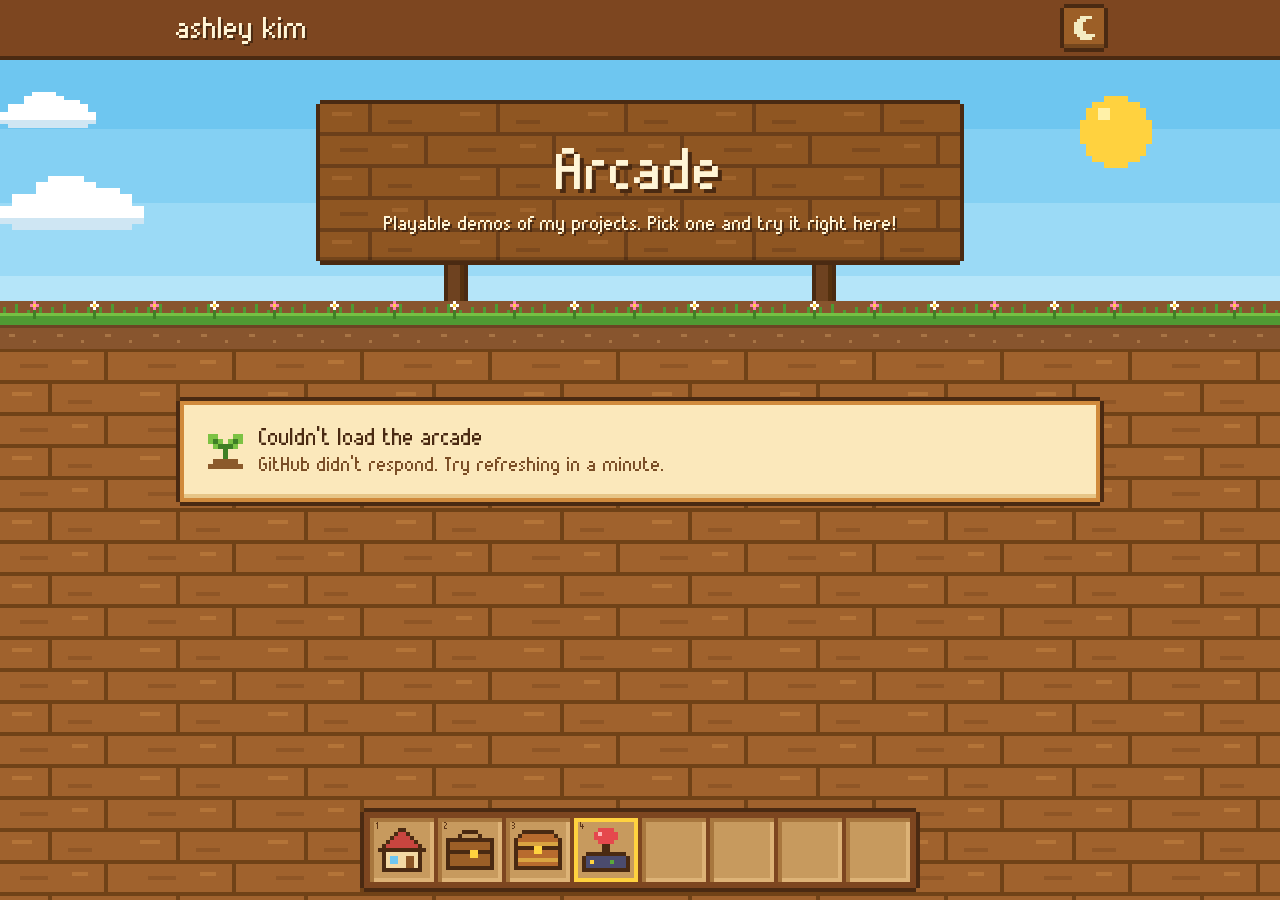
==== commit ac5e3631: "Home sky intro, inventory hotbar, separate Experience and Projects pages - Home is one full-screen s" ====
--- a/arcade.html
+++ b/arcade.html
@@ -29,16 +29,10 @@
     <link rel="stylesheet" href="style.css">
 </head>
 
-<body>
+<body data-page="arcade">
     <nav>
         <div class="wrap">
             <a class="logo" href="./" data-page="home">ashley kim</a>
-            <div class="nav-links" id="nav-links">
-                <a href="./" data-page="home" data-target="experience">Experience</a>
-                <a href="./" data-page="home" data-target="projects">Projects</a>
-                <a href="arcade" data-page="arcade" aria-current="page">Arcade</a>
-            </div>
-            <button class="icon-btn menu-btn" id="menu" aria-label="Menu" aria-expanded="false" aria-controls="nav-links"></button>
             <button class="icon-btn" id="theme"></button>
         </div>
     </nav>
--- a/style.css
+++ b/style.css
@@ -8,6 +8,7 @@
 /* ---------- Palette (day) ---------- */
 :root {
     --sky1: #6ec6f0; --sky2: #84d0f3; --sky3: #9bdaf6; --sky4: #b5e5f9;
+    --sky-hi1: #3f9fdc; --sky-hi2: #4fb0e6; --sky-hi3: #5ebbeb;
     --paper: #fbe8bb; --paper-light: #fff5d6; --paper-shade: #e6c587;
     --ink: #4a2a12; --muted: #7a4d25; --outline: #4a2a12;
     --wood-light: #d08a3c; --green: #5aa83a; --green-dark: #3f7f25; --accent: #c8453f;
@@ -20,6 +21,7 @@
 /* ---------- Palette (night) ---------- */
 :root[data-theme="dark"] {
     --sky1: #141a3f; --sky2: #1b2352; --sky3: #232d66; --sky4: #2d3a7c;
+    --sky-hi1: #070a1f; --sky-hi2: #0b0f2b; --sky-hi3: #0f1435;
     --paper: #ead3a0; --paper-light: #f3e2b8; --paper-shade: #cfae6e;
     --tint: rgba(16, 18, 52, .5); --cloud-opacity: .3; --stars: block;
     --orb: url("data:image/svg+xml,%3Csvg xmlns='http://www.w3.org/2000/svg' width='12' height='12' shape-rendering='crispEdges'%3E%3Cg fill='%23f4ecc2'%3E%3Crect x='4' width='4' height='1'/%3E%3Crect x='2' y='1' width='8' height='1'/%3E%3Crect x='1' y='2' width='10' height='2'/%3E%3Crect y='4' width='12' height='4'/%3E%3Crect x='1' y='8' width='10' height='2'/%3E%3Crect x='2' y='10' width='8' height='1'/%3E%3Crect x='4' y='11' width='4' height='1'/%3E%3C/g%3E%3Cg fill='%23d6cb98'%3E%3Crect x='6' y='3' width='2' height='2'/%3E%3Crect x='3' y='7' width='2' height='1'/%3E%3Crect x='8' y='8' width='1' height='1'/%3E%3C/g%3E%3C/svg%3E");
@@ -68,25 +70,11 @@
 }
 nav .wrap { display: flex; align-items: center; gap: 16px; height: 56px; }
 .logo { text-decoration: none; margin-right: auto; font-size: 30px; text-shadow: 2px 2px 0 var(--outline); }
-.nav-links a { text-decoration: none; margin-left: 20px; text-shadow: 2px 2px 0 var(--outline); }
-.nav-links a:hover { color: #ffd23f; }
 .icon-btn {
     width: 40px; height: 40px; display: grid; place-items: center; cursor: pointer; padding: 0;
     color: var(--paper-light); background: var(--wood); border: 0; box-shadow: inset 0 -4px 0 rgba(0, 0, 0, .25), var(--notch);
 }
 .icon-btn:active { transform: translateY(2px); }
-.menu-btn { display: none; }
-@media (max-width: 520px) {
-    .nav-links { display: none; }
-    .menu-btn { display: grid; }
-    /* The menu opens as a wooden panel under the bar */
-    nav.open .nav-links {
-        display: flex; flex-direction: column; position: absolute; top: calc(100% + 4px); left: 16px; right: 16px;
-        padding: 4px 16px 8px; background: #7d4620; box-shadow: var(--notch);
-    }
-    nav.open .nav-links a { margin: 0; padding: 10px 0; }
-    nav.open .nav-links a + a { border-top: 4px dotted rgba(255, 245, 214, .25); }
-}
 
 /* ---------- Hero scene ---------- */
 .hero {
@@ -193,7 +181,7 @@
 
 /* ---------- Sections ---------- */
 section { padding: 48px 0 16px; scroll-margin-top: 64px; }
-.page-end { padding-bottom: 96px; }
+.page-end { padding-bottom: 150px; } /* room above the inventory bar */
 section h2 {
     display: inline-block; font-size: 30px; padding: 4px 20px 8px; margin: 0 4px 20px;
     color: var(--paper-light); background: var(--wood); text-shadow: 2px 2px 0 var(--outline);
@@ -240,13 +228,15 @@
     transition: transform .12s steps(2), background-color .12s steps(2);
     animation: pop .3s steps(3) both; animation-delay: calc(var(--i) * 60ms);
 }
-.repo:hover { transform: translateY(-4px); background-color: var(--paper-light); }
+/* The card reacts to hover, except while the mouse is on its "Play demo" button */
+.repo:hover:not(:has(.play:hover)) { transform: translateY(-4px); background-color: var(--paper-light); }
+.pin-badge { align-self: flex-start; display: inline-flex; align-items: center; gap: 6px; margin: -4px 0 8px; color: var(--accent); }
 .repo-top { display: flex; justify-content: space-between; gap: 8px; align-items: flex-start; }
 .repo-name { font-size: 30px; line-height: 1; color: var(--accent); word-break: break-word; text-decoration: none; }
 .repo-name::after { content: ""; position: absolute; inset: 0; } /* whole card opens the repo */
 .repo .play { position: relative; z-index: 1; align-self: flex-start; margin: 0 4px 12px; padding: 4px 12px 8px; }
 
-.repo:hover .repo-top .px { transform: translate(3px, -3px); color: var(--accent); }
+.repo:hover:not(:has(.play:hover)) .repo-top .px { transform: translate(3px, -3px); color: var(--accent); }
 .desc { color: var(--ink); margin: 8px 0 12px; flex: 1; }
 .desc.none { color: var(--muted); }
 .topics { display: flex; flex-wrap: wrap; gap: 8px; margin: 0 0 12px 4px; }
@@ -265,7 +255,6 @@
 }
 
 /* ---------- Nav: current page ---------- */
-.nav-links a[aria-current="page"] { color: #ffd23f; }
 
 /* ---------- Small hero (arcade page) ---------- */
 .hero.small .hero-inner { padding-top: 48px; }
@@ -351,3 +340,57 @@
     .tools { gap: 6px; }
     .tools li { padding: 0 6px 2px; }
 }
+
+/* ---------- Home: one full-screen scene with a tall sky ---------- */
+/* The "world" is 2.5 screens tall: 1.5 screens of sky above the ground scene.
+   It starts showing the top of the sky, then pans down (common.js adds .landed). */
+.home-scene { height: calc(100vh - 56px); height: calc(100svh - 56px); min-height: 560px; background: none; }
+.world {
+    position: absolute; left: 0; right: 0; top: 0; height: 250%;
+    background: linear-gradient(var(--sky-hi1) 0 20%, var(--sky-hi2) 20% 40%, var(--sky-hi3) 40% 60%,
+        var(--sky1) 60% 70%, var(--sky2) 70% 80%, var(--sky3) 80% 90%, var(--sky4) 90%);
+    transition: transform 4s cubic-bezier(.45, 0, .25, 1);
+}
+.world.landed { transform: translateY(-60%); }   /* the bottom 40% = one screen: the ground scene */
+.world.fast { transition-duration: .5s; }
+.world.instant { transition: none; }
+.home-scene .ground { position: absolute; left: 0; right: 0; bottom: 0; height: 120px; }
+.home-scene .hero-inner { position: absolute; left: 0; right: 0; bottom: 120px; padding-top: 0; }
+.home-scene .orb { top: calc(60% + 40px); }
+.home-scene .birds { top: 60%; }
+.shoot-zone { position: absolute; left: 0; right: 0; top: 60%; bottom: 0; }
+/* Clouds spread through the whole sky, so some drift past during the pan */
+.home-scene .cloud.c1 { top: 63%; }
+.home-scene .cloud.c2 { top: 69%; }
+.home-scene .cloud.c3 { top: 50%; }
+.cloud.c4 { top: 8%; width: 120px; height: 50px; animation-duration: 90s; animation-delay: -15s; }
+.cloud.c5 { top: 24%; animation-duration: 75s; animation-delay: -50s; }
+.cloud.c6 { top: 38%; width: 144px; height: 60px; animation-duration: 105s; animation-delay: -80s; }
+
+/* ---------- Inventory hotbar: the site's navigation, on every page ---------- */
+.inventory {
+    position: fixed; left: 50%; bottom: 12px; transform: translateX(-50%); z-index: 30;
+    display: flex; gap: 4px; padding: 6px; background: #7d4620; box-shadow: var(--notch);
+}
+.slot {
+    position: relative; width: 64px; height: 64px; display: grid; place-items: center;
+    background: #c79a5e; box-shadow: inset 4px 4px 0 #a8773e, inset -4px -4px 0 #ddb377;
+    text-decoration: none; color: var(--ink);
+}
+a.slot:hover { background: #d8ad6f; }
+.slot .px { transition: transform .12s steps(2); }
+a.slot:hover .px, a.slot:focus-visible .px { transform: translateY(-3px); }
+.slot[aria-current="page"] { outline: 4px solid #ffd23f; outline-offset: -4px; }   /* the page you're on */
+.slot .key { position: absolute; top: 3px; left: 6px; font-size: 10px; line-height: 1; color: #5b3417; }
+/* Hover label */
+a.slot::after {
+    content: attr(data-label); position: absolute; left: 50%; bottom: calc(100% + 14px); transform: translateX(-50%);
+    padding: 2px 10px 6px; white-space: nowrap; font-size: 20px; color: var(--ink);
+    background: var(--paper-light); box-shadow: var(--notch);
+    visibility: hidden; pointer-events: none;
+}
+a.slot:hover::after, a.slot:focus-visible::after { visibility: visible; }
+@media (max-width: 560px) {
+    .slot.empty { display: none; }
+    .slot { width: 56px; height: 56px; }
+}
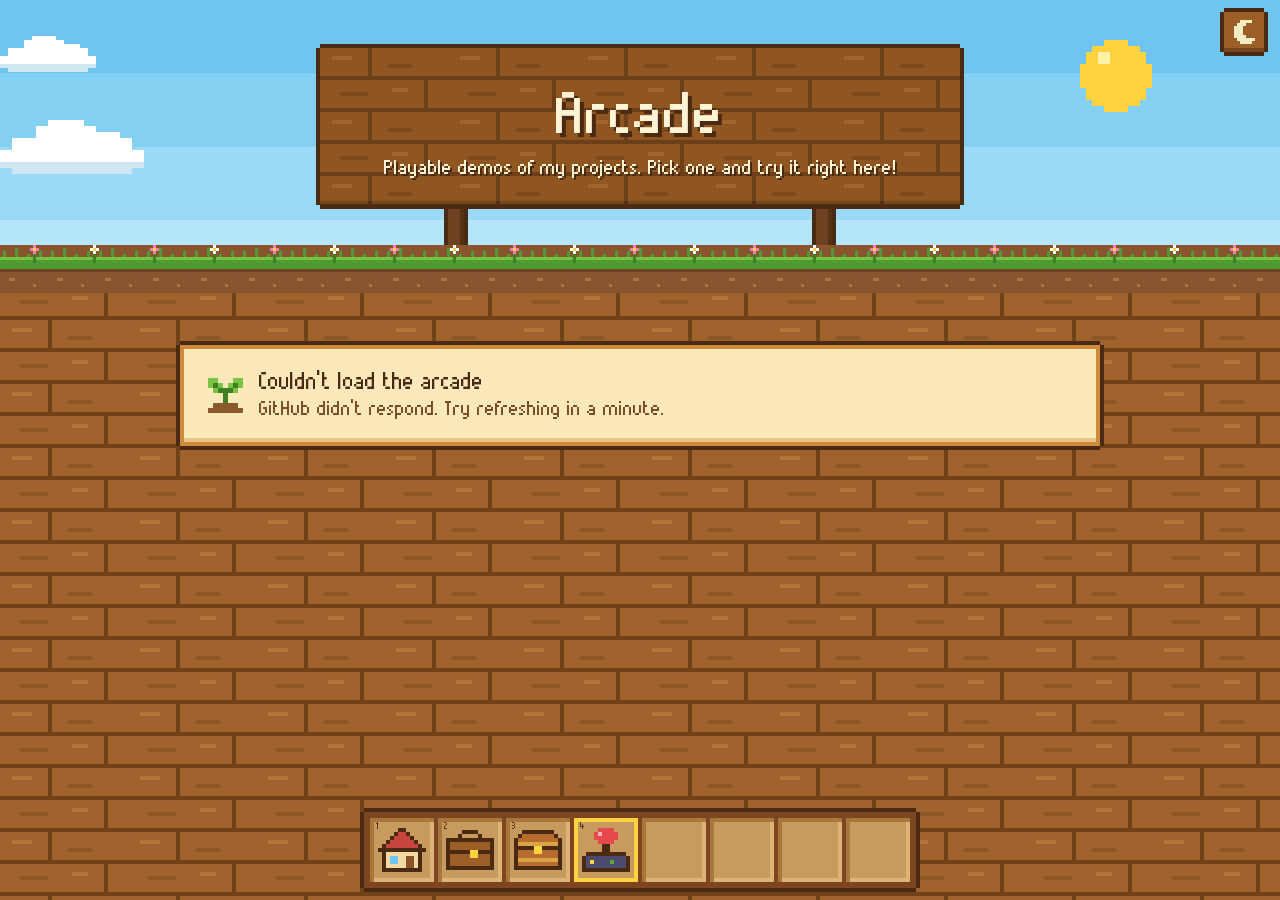
==== commit 18cb07cb: "Remove the top bar; day/night button floats top-right The home scene now fills the whole screen. Als" ====
--- a/arcade.html
+++ b/arcade.html
@@ -30,12 +30,8 @@
 </head>
 
 <body data-page="arcade">
-    <nav>
-        <div class="wrap">
-            <a class="logo" href="./" data-page="home">ashley kim</a>
-            <button class="icon-btn" id="theme"></button>
-        </div>
-    </nav>
+    <!-- Day/night toggle, floating in the top-right corner -->
+    <button class="icon-btn theme-float" id="theme"></button>
 
     <header class="hero small">
         <div class="stars" aria-hidden="true"></div>
--- a/style.css
+++ b/style.css
@@ -63,13 +63,8 @@
 .btn:active { transform: translateY(2px); box-shadow: var(--notch); }
 .btn.primary { background: var(--green-btn); }
 
-/* ---------- Nav ---------- */
-nav {
-    position: sticky; top: 0; z-index: 10; color: var(--paper-light);
-    background: #7d4620; box-shadow: 0 4px 0 var(--outline);
-}
-nav .wrap { display: flex; align-items: center; gap: 16px; height: 56px; }
-.logo { text-decoration: none; margin-right: auto; font-size: 30px; text-shadow: 2px 2px 0 var(--outline); }
+/* ---------- Day/night toggle (floats in the top-right corner) ---------- */
+.theme-float { position: fixed; top: 12px; right: 16px; z-index: 30; }
 .icon-btn {
     width: 40px; height: 40px; display: grid; place-items: center; cursor: pointer; padding: 0;
     color: var(--paper-light); background: var(--wood); border: 0; box-shadow: inset 0 -4px 0 rgba(0, 0, 0, .25), var(--notch);
@@ -135,13 +130,14 @@
 }
 .sign .eyebrow { color: #ffe9a8; }
 .sign h1 { font-size: 60px; margin: 8px 0 20px; text-shadow: 4px 4px 0 var(--outline); }
-.sign .btns { display: flex; flex-wrap: wrap; justify-content: center; gap: 8px; text-shadow: none; }
+.sign .btns { display: flex; flex-wrap: wrap; justify-content: center; align-items: center; gap: 8px; text-shadow: none; }
+.connect-label { margin-right: 8px; color: #ffe9a8; text-shadow: 2px 2px 0 var(--outline); }
 @media (max-width: 520px) {
     .sign h1 { font-size: 40px; }
-    /* "See my projects" on its own row, GitHub / LinkedIn / Email side by side under it */
+    /* "Let's connect" on its own row, GitHub / LinkedIn / Email side by side under it */
     .sign .btns { display: grid; grid-template-columns: repeat(3, 1fr); gap: 0; }
     .sign .btns .btn { justify-content: center; padding-left: 4px; padding-right: 4px; min-width: 0; }
-    .sign .btns .btn.primary { grid-column: 1 / -1; }
+    .sign .btns .connect-label { grid-column: 1 / -1; margin: 0 0 4px; text-align: center; }
 }
 .scene { position: relative; z-index: 1; display: flex; align-items: flex-end; justify-content: center; gap: 16px; width: 100%; }
 .sign-col { display: flex; flex-direction: column; align-items: center; width: min(100%, 640px); }
@@ -344,7 +340,7 @@
 /* ---------- Home: one full-screen scene with a tall sky ---------- */
 /* The "world" is 2.5 screens tall: 1.5 screens of sky above the ground scene.
    It starts showing the top of the sky, then pans down (common.js adds .landed). */
-.home-scene { height: calc(100vh - 56px); height: calc(100svh - 56px); min-height: 560px; background: none; }
+.home-scene { height: 100vh; height: 100svh; min-height: 560px; background: none; }
 .world {
     position: absolute; left: 0; right: 0; top: 0; height: 250%;
     background: linear-gradient(var(--sky-hi1) 0 20%, var(--sky-hi2) 20% 40%, var(--sky-hi3) 40% 60%,
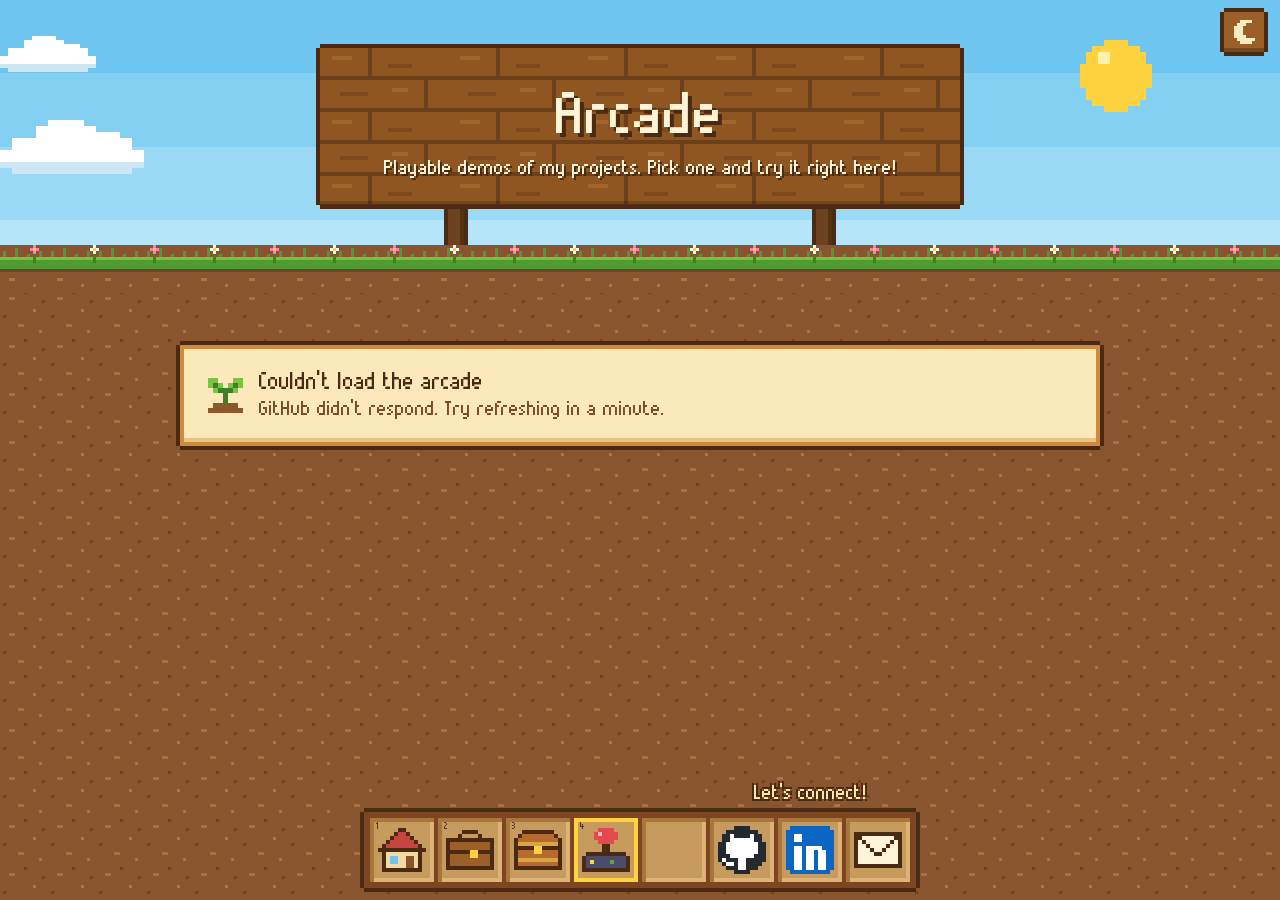
==== commit 89ec7d21: "Tab icon: new avatar's head and shoulders 32x32 favicon and 180x180 home-screen icon cut from the ne" ====
--- a/arcade.html
+++ b/arcade.html
@@ -5,7 +5,8 @@
     <meta name="viewport" content="width=device-width, initial-scale=1">
     <title>Arcade - Ashley Kim</title>
     <meta name="description" content="Playable demos of Ashley Kim's projects.">
-    <link rel="icon" type="image/png" href="avatar.png">
+    <link rel="icon" type="image/png" sizes="32x32" href="images/favicon.png">
+    <link rel="apple-touch-icon" href="images/apple-touch-icon.png">
     <!-- Link preview card (LinkedIn, Discord, iMessage, ...) -->
     <meta property="og:type" content="website">
     <meta property="og:site_name" content="Ashley Kim">
--- a/style.css
+++ b/style.css
@@ -7,6 +7,8 @@
 
 /* ---------- Palette (day) ---------- */
 :root {
+    /* Pebbled dirt: the page background below the grass, and the home page's ground */
+    --dirt: url("data:image/svg+xml,%3Csvg xmlns='http://www.w3.org/2000/svg' width='16' height='16' shape-rendering='crispEdges'%3E%3Crect width='16' height='16' fill='%2388552e'/%3E%3Cg fill='%23a87445'%3E%3Crect x='3' y='3' width='2' height='1'/%3E%3Crect x='11' y='7' width='1' height='1'/%3E%3Crect x='6' y='12' width='2' height='1'/%3E%3Crect x='13' y='14' width='1' height='1'/%3E%3C/g%3E%3Cg fill='%236b4423'%3E%3Crect x='8' y='1' width='1' height='1'/%3E%3Crect x='1' y='9' width='1' height='1'/%3E%3Crect x='14' y='4' width='1' height='1'/%3E%3C/g%3E%3C/svg%3E");
     --sky1: #6ec6f0; --sky2: #84d0f3; --sky3: #9bdaf6; --sky4: #b5e5f9;
     --sky-hi1: #3f9fdc; --sky-hi2: #4fb0e6; --sky-hi3: #5ebbeb;
     --paper: #fbe8bb; --paper-light: #fff5d6; --paper-shade: #e6c587;
@@ -33,11 +35,12 @@
     margin: 0; color: var(--ink);
     font: 20px/1.35 Munro, monospace;
     -webkit-font-smoothing: none; font-smooth: never;
-    background-color: #a0622d;
+    /* Underground: the same dirt as the home page's ground, so every page continues below the grass */
+    background-color: #88552e;
     background-image:
         linear-gradient(var(--tint), var(--tint)),
-        url("data:image/svg+xml,%3Csvg xmlns='http://www.w3.org/2000/svg' width='32' height='16' shape-rendering='crispEdges'%3E%3Crect width='32' height='16' fill='%23a0622d'/%3E%3Cg fill='%23704217'%3E%3Crect y='7' width='32' height='1'/%3E%3Crect y='15' width='32' height='1'/%3E%3Crect x='12' width='1' height='7'/%3E%3Crect x='26' y='8' width='1' height='7'/%3E%3C/g%3E%3Cg fill='%23b47438'%3E%3Crect x='3' y='2' width='5' height='1'/%3E%3Crect x='18' y='10' width='4' height='1'/%3E%3C/g%3E%3Cg fill='%238f5626'%3E%3Crect x='17' y='4' width='6' height='1'/%3E%3Crect x='5' y='11' width='7' height='1'/%3E%3C/g%3E%3C/svg%3E");
-    background-size: auto, 128px 64px;
+        var(--dirt);
+    background-size: auto, 48px 48px;
     image-rendering: pixelated;
 }
 a { color: inherit; }
@@ -130,33 +133,57 @@
 }
 .sign .eyebrow { color: #ffe9a8; }
 .sign h1 { font-size: 60px; margin: 8px 0 20px; text-shadow: 4px 4px 0 var(--outline); }
-.sign .btns { display: flex; flex-wrap: wrap; justify-content: center; align-items: center; gap: 8px; text-shadow: none; }
-.connect-label { margin-right: 8px; color: #ffe9a8; text-shadow: 2px 2px 0 var(--outline); }
-@media (max-width: 520px) {
-    .sign h1 { font-size: 40px; }
-    /* "Let's connect" on its own row, GitHub / LinkedIn / Email side by side under it */
-    .sign .btns { display: grid; grid-template-columns: repeat(3, 1fr); gap: 0; }
-    .sign .btns .btn { justify-content: center; padding-left: 4px; padding-right: 4px; min-width: 0; }
-    .sign .btns .connect-label { grid-column: 1 / -1; margin: 0 0 4px; text-align: center; }
-}
+@media (max-width: 520px) { .sign h1 { font-size: 40px; } }
 .scene { position: relative; z-index: 1; display: flex; align-items: flex-end; justify-content: center; gap: 16px; width: 100%; }
 .sign-col { display: flex; flex-direction: column; align-items: center; width: min(100%, 640px); }
-/* The box stays put and catches the hover; only the picture inside hops,
-   so the mouse doesn't slip off mid-jump and make it stutter. Not clickable. */
-.hero-avatar { display: block; width: 250px; height: 250px; flex: none; margin-bottom: -16px; cursor: default; }
-.hero-avatar img {
-    display: block; width: 100%; height: 100%;
-    image-rendering: pixelated; user-select: none; -webkit-user-drag: none;
-}
-.hero-avatar:hover img { animation: hop .5s steps(4) infinite; } /* keeps hopping while hovered */
+.posts { position: relative; width: 100%; height: 48px; }
+
+/* ---------- Home: the avatar walking along the ground (moved by common.js) ---------- */
+/* The art is drawn in 5px blocks at 250px; 200px (desktop) and 150px (phones) keep every block whole.
+   It never blocks clicks; common.js makes it hop while the mouse is over it. */
+.walker {
+    position: absolute; left: 0; bottom: 122px; z-index: 2; width: 200px; height: 200px;
+    pointer-events: none; will-change: transform;
+}
+.walker img { display: block; width: 100%; height: 100%; image-rendering: pixelated; user-select: none; }
+.walker.hop img { animation: hop .5s steps(4) infinite; }
 @keyframes hop { 50% { transform: translateY(-16px); } }
-.posts { position: relative; width: 100%; height: 48px; }
-@media (max-width: 860px) {
-    .posts { height: 160px; }
-    .hero-avatar {
-        position: absolute; left: 50%; bottom: 0; width: 160px; height: 160px;
-        translate: -50% 0; margin-bottom: -12px;
-    }
+@media (max-width: 560px) { .walker { width: 150px; height: 150px; bottom: 125px; } }
+
+/* ---------- Home: the speech bubble (common.js places it beside Ashley and types the text) ---------- */
+.bubble {
+    position: absolute; left: 0; bottom: 242px; z-index: 3;
+    padding: 12px 22px 16px; white-space: nowrap;
+    color: var(--ink); background: var(--paper-light);
+    box-shadow: inset 0 -4px 0 var(--paper-shade), var(--notch);
+}
+.bubble[hidden] { display: none; }
+.bubble.pop { animation: bubble-pop .24s steps(3); transform-origin: 0 100%; }
+.bubble.flip.pop { transform-origin: 100% 100%; }
+@keyframes bubble-pop { from { transform: scale(.3); opacity: 0; } }
+.bubble-text { margin: 0; font-size: 40px; line-height: 1.1; }
+.caret {
+    display: inline-block; width: 4px; height: 32px; margin-left: 4px; vertical-align: -4px;
+    background: var(--ink); animation: blink 1s steps(1) infinite;
+}
+.bubble.done .caret { display: none; }
+.bubble-hint { margin: 4px 0 0; font-size: 20px; color: var(--muted); visibility: hidden; }
+.bubble.show-hint .bubble-hint { visibility: visible; }
+@media (hover: none) { .bubble-hint { display: none; } }   /* phones have no arrow keys */
+/* The tail points at Ashley; it flips with the bubble when she's near the right edge */
+.tail { position: absolute; left: -28px; bottom: 14px; }
+.bubble.flip .tail { left: auto; right: -28px; transform: scaleX(-1); }
+.tail .o { fill: var(--outline); }
+.tail .p { fill: var(--paper-light); }
+/* Narrow screens: no room beside her, so the bubble sits above her head with the tail pointing down */
+.bubble.above { bottom: 322px; }
+.bubble.above .tail { left: calc(50% - 16px); right: auto; bottom: -22px; transform: rotate(-90deg); }
+@media (max-width: 560px) {
+    .bubble { bottom: 209px; padding: 10px 16px 12px; }
+    .bubble.above { bottom: 281px; }
+    .bubble-text { font-size: 30px; }
+    .caret { height: 24px; }
+    .bubble-hint { display: none; }
 }
 .posts::before, .posts::after {
     content: ""; position: absolute; top: 4px; bottom: 0; width: 16px;
@@ -168,10 +195,11 @@
     position: relative; height: 48px;
     background-color: #88552e;
     background-image:
+        linear-gradient(var(--tint), var(--tint)),
         url("data:image/svg+xml,%3Csvg xmlns='http://www.w3.org/2000/svg' width='40' height='16' shape-rendering='crispEdges'%3E%3Crect x='11' y='3' width='1' height='3' fill='%233f7f25'/%3E%3Cg fill='%23ff7eb6'%3E%3Crect x='10' y='1' width='1' height='1'/%3E%3Crect x='12' y='1' width='1' height='1'/%3E%3Crect x='11' y='0' width='1' height='1'/%3E%3Crect x='11' y='2' width='1' height='1'/%3E%3C/g%3E%3Crect x='11' y='1' width='1' height='1' fill='%23ffd23f'/%3E%3Crect x='31' y='3' width='1' height='3' fill='%233f7f25'/%3E%3Cg fill='%23ffffff'%3E%3Crect x='30' y='1' width='1' height='1'/%3E%3Crect x='32' y='1' width='1' height='1'/%3E%3Crect x='31' y='0' width='1' height='1'/%3E%3Crect x='31' y='2' width='1' height='1'/%3E%3C/g%3E%3Crect x='31' y='1' width='1' height='1' fill='%23ffd23f'/%3E%3C/svg%3E"),
         url("data:image/svg+xml,%3Csvg xmlns='http://www.w3.org/2000/svg' width='16' height='16' shape-rendering='crispEdges'%3E%3Crect y='6' width='16' height='10' fill='%2388552e'/%3E%3Cg fill='%234f9a33'%3E%3Crect y='4' width='16' height='4'/%3E%3Crect x='1' y='2' width='1' height='2'/%3E%3Crect x='5' y='1' width='1' height='3'/%3E%3Crect x='9' y='3' width='1' height='1'/%3E%3Crect x='13' y='2' width='1' height='2'/%3E%3C/g%3E%3Crect y='4' width='16' height='1' fill='%2376c043'/%3E%3Crect y='8' width='16' height='1' fill='%236b4423'/%3E%3Cg fill='%23a87445'%3E%3Crect x='3' y='11' width='2' height='1'/%3E%3Crect x='11' y='13' width='1' height='1'/%3E%3C/g%3E%3C/svg%3E");
-    background-size: 120px 48px, 48px 48px;
-    background-repeat: repeat-x;
+    background-size: auto, 120px 48px, 48px 48px;
+    background-repeat: no-repeat, repeat-x, repeat-x;
     box-shadow: 0 4px 0 var(--outline);
 }
 
@@ -350,8 +378,11 @@
 .world.landed { transform: translateY(-60%); }   /* the bottom 40% = one screen: the ground scene */
 .world.fast { transition-duration: .5s; }
 .world.instant { transition: none; }
-.home-scene .ground { position: absolute; left: 0; right: 0; bottom: 0; height: 120px; }
-.home-scene .hero-inner { position: absolute; left: 0; right: 0; bottom: 120px; padding-top: 0; }
+.home-scene .ground { position: absolute; left: 0; right: 0; bottom: 0; height: 150px; }  /* room for the HUD */
+.home-scene .ground::after {
+    content: ""; position: absolute; left: 0; right: 0; top: 48px; bottom: 0;
+    background: linear-gradient(var(--tint), var(--tint)), var(--dirt) 0 0 / 48px 48px;
+}
 .home-scene .orb { top: calc(60% + 40px); }
 .home-scene .birds { top: 60%; }
 .shoot-zone { position: absolute; left: 0; right: 0; top: 60%; bottom: 0; }
@@ -363,16 +394,23 @@
 .cloud.c5 { top: 24%; animation-duration: 75s; animation-delay: -50s; }
 .cloud.c6 { top: 38%; width: 144px; height: 60px; animation-duration: 105s; animation-delay: -80s; }
 
-/* ---------- Inventory hotbar: the site's navigation, on every page ---------- */
-.inventory {
-    position: fixed; left: 50%; bottom: 12px; transform: translateX(-50%); z-index: 30;
-    display: flex; gap: 4px; padding: 6px; background: #7d4620; box-shadow: var(--notch);
+/* ---------- Bottom HUD: "Let's connect!" socials + the inventory hotbar, on every page ---------- */
+.hud { position: fixed; left: 50%; bottom: 12px; transform: translateX(-50%); z-index: 30; }
+.bar { display: flex; gap: 4px; padding: 6px; background: #7d4620; box-shadow: var(--notch); }
+.group { display: flex; gap: 4px; }
+.connect { position: relative; }
+/* "Let's connect!" sits just above the three social slots */
+.connect-title {
+    position: absolute; left: 50%; bottom: calc(100% + 12px); transform: translateX(-50%);
+    margin: 0; white-space: nowrap; color: #ffe9a8;
+    text-shadow: 2px 2px 0 var(--outline), -2px -2px 0 var(--outline), 2px -2px 0 var(--outline), -2px 2px 0 var(--outline);
 }
 .slot {
     position: relative; width: 64px; height: 64px; display: grid; place-items: center;
     background: #c79a5e; box-shadow: inset 4px 4px 0 #a8773e, inset -4px -4px 0 #ddb377;
     text-decoration: none; color: var(--ink);
 }
+.slot.empty { padding: 0; }   /* not the padded ".empty" message box used on the Projects page */
 a.slot:hover { background: #d8ad6f; }
 .slot .px { transition: transform .12s steps(2); }
 a.slot:hover .px, a.slot:focus-visible .px { transform: translateY(-3px); }
@@ -382,11 +420,45 @@
 a.slot::after {
     content: attr(data-label); position: absolute; left: 50%; bottom: calc(100% + 14px); transform: translateX(-50%);
     padding: 2px 10px 6px; white-space: nowrap; font-size: 20px; color: var(--ink);
-    background: var(--paper-light); box-shadow: var(--notch);
+    background: var(--paper-light); box-shadow: var(--notch); z-index: 1;
     visibility: hidden; pointer-events: none;
 }
-a.slot:hover::after, a.slot:focus-visible::after { visibility: visible; }
+a.slot:hover::after, a.slot:focus-visible::after, a.slot.peek::after { visibility: visible; }
+a.slot.peek { background: #d8ad6f; }
+a.slot.peek .px { transform: translateY(-3px); }
+/* Phones: long-press shows names (common.js), so stop the browser's own long-press callout and text selection */
+.hud { -webkit-touch-callout: none; -webkit-user-select: none; user-select: none; touch-action: none; }
+@media (max-width: 900px) { .slot.empty:not(.divider) { display: none; } }   /* keep the divider slot */
 @media (max-width: 560px) {
-    .slot.empty { display: none; }
-    .slot { width: 56px; height: 56px; }
-}
+    .hud { bottom: 8px; }
+    .bar, .group { gap: 2px; }
+    .bar { padding: 4px; }
+    .slot { width: 40px; height: 40px; }
+    .slot svg.px { width: 28px; height: auto; }
+    .slot .key { display: none; }
+    .connect-title { bottom: calc(100% + 8px); }
+}
+
+/* ---------- Home -> other pages: the camera keeps going down ---------- */
+/* The home scene slides up until only the ground is left at the top (common.js sets how far)... */
+.home-scene.leaving { transition: transform .9s cubic-bezier(.55, 0, .7, .2); }
+/* ...then the next page opens at its own ground, and its panels rise into view */
+body.rising > section { animation: rise-in .8s cubic-bezier(.2, .8, .3, 1) both; }
+@keyframes rise-in { from { transform: translateY(40vh); opacity: 0; } }
+
+/* Cross-page View Transition (Chrome, Edge, Safari 18.2+): Home -> another page.
+   The home ground rises all the way to the top of the screen. The old page slides up by --lift (its grass
+   line) while the new page, opened at its own grass strip, rises from --lift below: the two grass lines
+   stay lined up the whole way, like one strip of ground going up with the page underneath coming into view. */
+@view-transition { navigation: auto; }
+.hud { view-transition-name: hud; }               /* the bottom bar and the day/night button stay still */
+.theme-float { view-transition-name: theme-button; }
+/* Plain layering (the browser's default blend would wash the two pages together) */
+html[data-vt="descend"]::view-transition-old(root),
+html[data-vt="descend"]::view-transition-new(root) { mix-blend-mode: normal; opacity: 1; }
+html[data-vt="descend"]::view-transition-old(root) { animation: vt-ground-up 1.1s cubic-bezier(.65, 0, .35, 1) both; }
+html[data-vt="descend"]::view-transition-new(root) { animation: vt-page-in 1.1s cubic-bezier(.65, 0, .35, 1) both; }
+@keyframes vt-ground-up { to { transform: translateY(calc(-1 * var(--lift, 0px))); } }
+@keyframes vt-page-in { from { transform: translateY(var(--lift, 0px)); } }
+/* Arriving this way, cards are simply there (their pop-in would jitter during the slide) */
+body.arrived .repo, body.arrived .widget { animation: none; }
